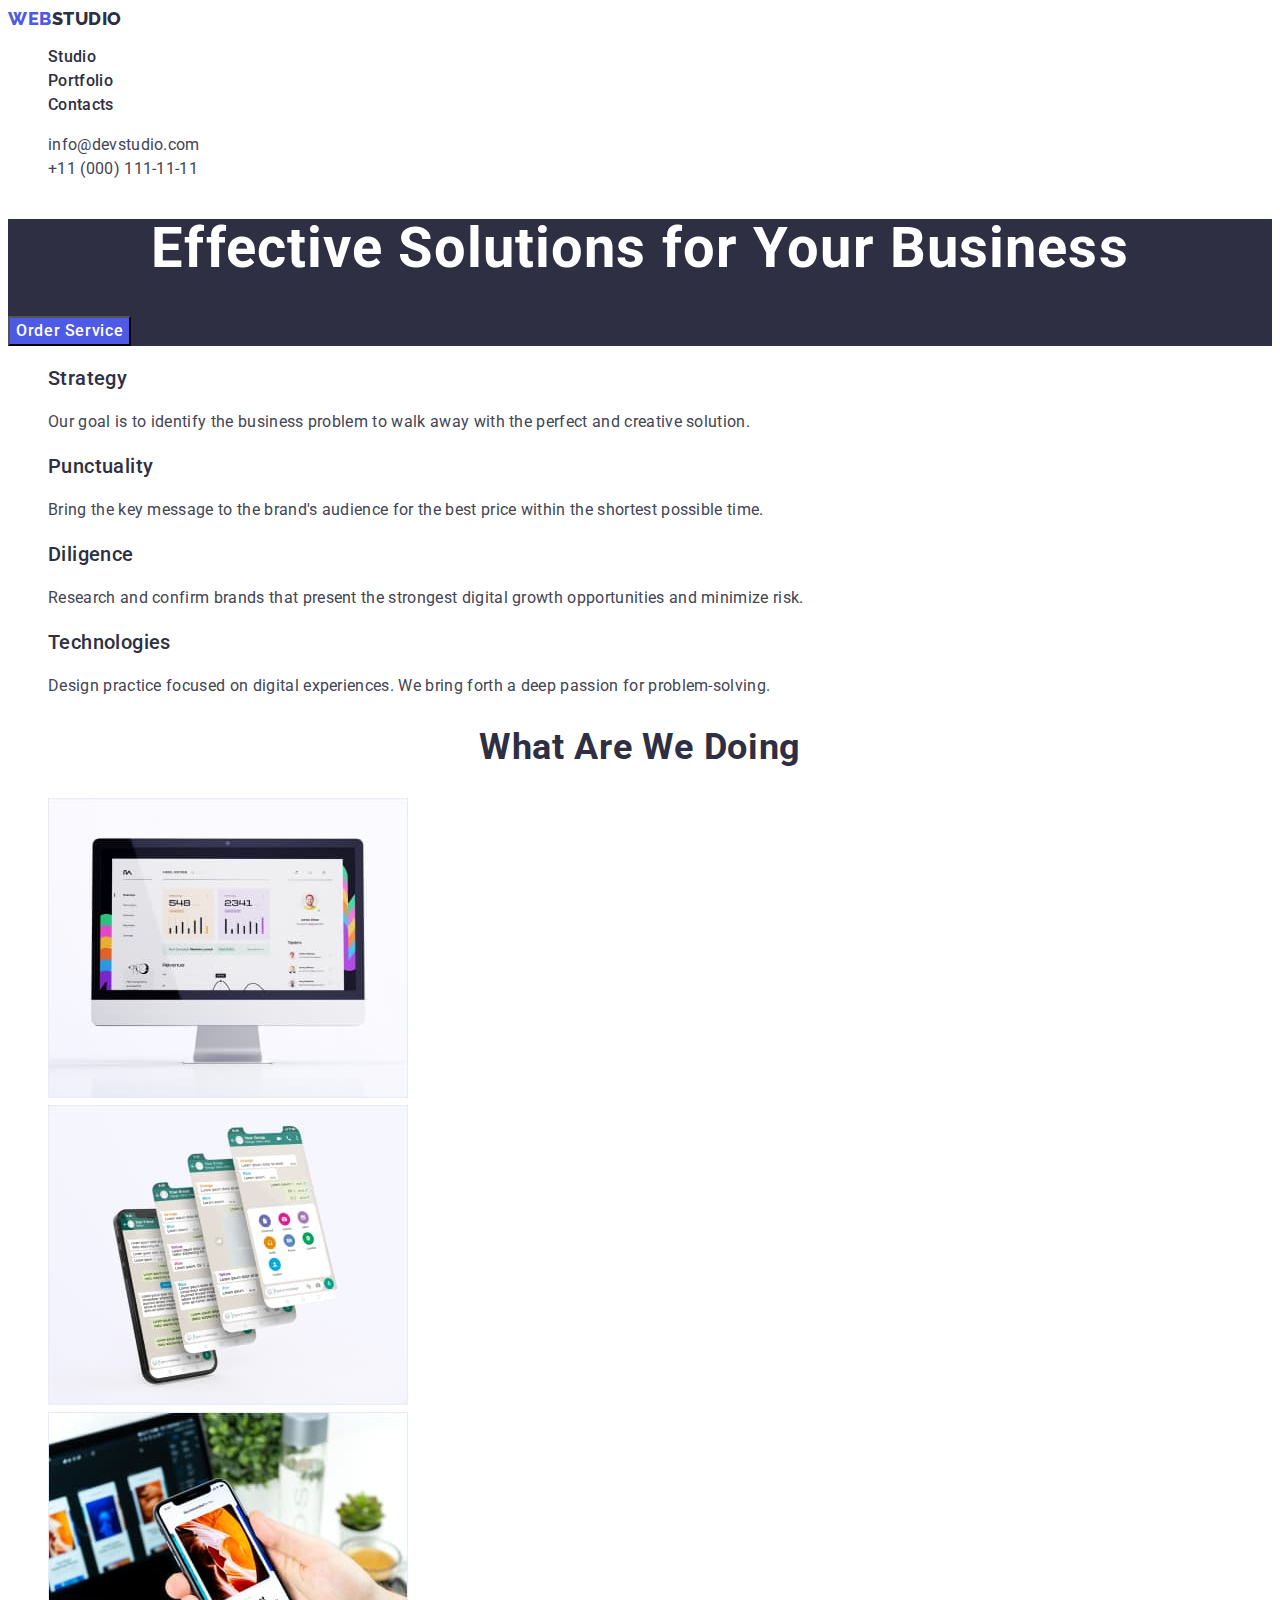
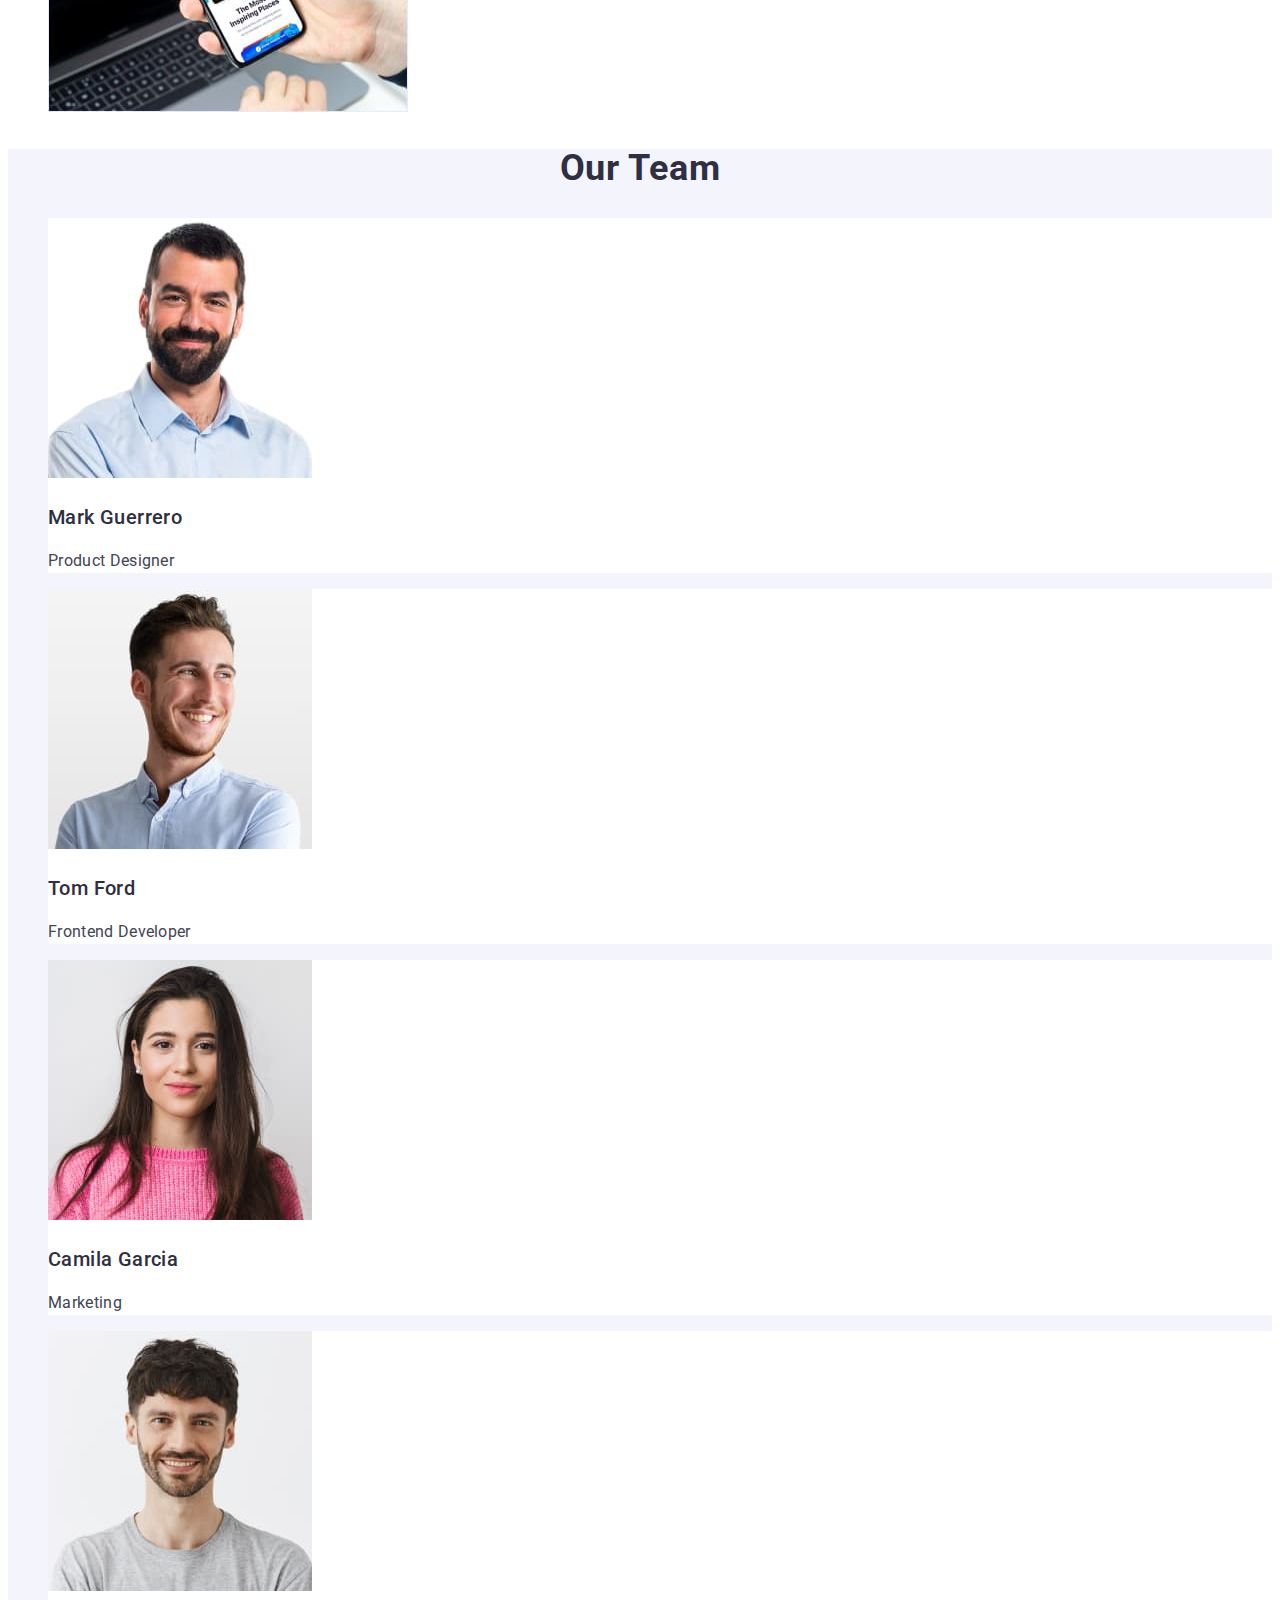
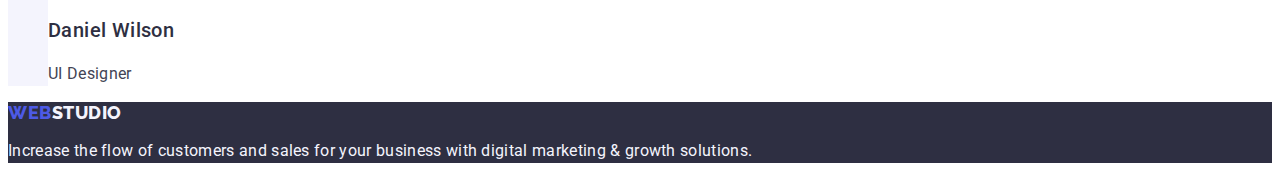
==== index.html @ 10168c9d "start" ====
<!DOCTYPE html>
<html lang="en">
  <head>
    <meta charset="UTF-8" />
    <meta http-equiv="X-UA-Compatible" content="IE=edge" />
    <meta name="viewport" content="width=device-width, initial-scale=1.0" />
    <title>WebStudio</title>
    <!-- Fonts links-->
    <link rel="preconnect" href="https://fonts.googleapis.com" />
    <link rel="preconnect" href="https://fonts.gstatic.com" crossorigin />
    <link
      href="https://fonts.googleapis.com/css2?family=Raleway:wght@800&family=Roboto:wght@400;500;700;900&display=swap"
      rel="stylesheet"
    />
    <!-- CSS links-->
    <link rel="stylesheet" href="./css/styles.css" />
  </head>
  <body>
    <!-- Header -->
    <header class="header">
      <nav class="header-nav">
        <a href="./index.html" class="header-logo link"
          >web<span class="header-logo-element">Studio</span></a
        >
        <ul class="site-nav list">
          <li><a href="./index.html" class="site-nav-item link">Studio</a></li>
          <li
            ><a href="./portfolio.html" class="site-nav-item link"
              >Portfolio</a
            ></li
          >
          <li><a href="" class="site-nav-item link">Contacts</a></li>
        </ul>
      </nav>
      <address class="address">
        <ul class="address-nav list">
          <li
            ><a href="mailto:info@devstudio.com" class="address-item link"
              >info@devstudio.com</a
            ></li
          >
          <li
            ><a href="tel:+110001111111" class="address-item link"
              >+11 (000) 111-11-11</a
            ></li
          >
        </ul>
      </address>
    </header>
    <main>
      <!-- Section Hero -->
      <section class="hero">
        <h1 class="main-title">Effective Solutions for Your Business</h1>
        <button type="button" class="main-button btn">Order Service</button>
      </section>

      <!-- Section Advantages -->
      <section class="advantages">
        <h2 hidden class="section-title">Advantages</h2>
        <ul class="list">
          <li>
            <h3 class="secondary-title">Strategy</h3>
            <p class="advantages-text">
              Our goal is to identify the business problem to walk away with the
              perfect and creative solution.
            </p>
          </li>
          <li>
            <h3 class="secondary-title">Punctuality</h3>
            <p class="advantages-text">
              Bring the key message to the brand's audience for the best price
              within the shortest possible time.
            </p>
          </li>
          <li>
            <h3 class="secondary-title">Diligence</h3>
            <p class="advantages-text">
              Research and confirm brands that present the strongest digital
              growth opportunities and minimize risk.
            </p>
          </li>
          <li>
            <h3 class="secondary-title">Technologies</h3>
            <p class="advantages-text">
              Design practice focused on digital experiences. We bring forth a
              deep passion for problem-solving.
            </p>
          </li>
        </ul>
      </section>

      <!-- Section What are we doing -->
      <section>
        <h2 class="section-title">What are we doing</h2>
        <ul class="list">
          <li>
            <img
              src="./images/section_what_are_we_doing/img1.jpg"
              alt="pc"
              width="360"
              height="300"
            />
          </li>
          <li>
            <img
              src="./images/section_what_are_we_doing/img2.jpg"
              alt="phone"
              width="360"
              height="300"
            />
          </li>
          <li>
            <img
              src="./images/section_what_are_we_doing/img3.jpg"
              alt="notebook and phone"
              width="360"
              height="300"
            />
          </li>
        </ul>
      </section>

      <!-- Section Our Team -->
      <section class="team">
        <h2 class="section-title">Our Team</h2>
        <ul class="list team-list">
          <li class="team-list-element">
            <img
              src="./images/section_our_team/Marc_Guerrero.jpg"
              alt="Mark Guerrero"
              width="264"
              height="260"
            />
            <h3 class="secondary-title">Mark Guerrero</h3>
            <p class="team-list-text">Product Designer</p>
          </li>
          <li class="team-list-element">
            <img
              src="./images/section_our_team/Tom_Ford.jpg"
              alt="Tom Ford"
              width="264"
              height="260"
            />
            <h3 class="secondary-title">Tom Ford</h3>
            <p class="team-list-text">Frontend Developer</p>
          </li>
          <li class="team-list-element">
            <img
              src="./images/section_our_team/Camila_Garsia.jpg"
              alt="Camila Garcia"
              width="264"
              height="260"
            />
            <h3 class="secondary-title">Camila Garcia</h3>
            <p class="team-list-text">Marketing</p>
          </li>
          <li class="team-list-element">
            <img
              src="./images/section_our_team/Daniel_Wilson.jpg"
              alt="Daniel Wilson"
              width="264"
              height="260"
            />
            <h3 class="secondary-title">Daniel Wilson</h3>
            <p class="team-list-text">UI Designer</p>
          </li>
        </ul>
      </section>
    </main>

    <!-- Footer -->
    <footer class="footer">
      <a href="./index.html" class="footer-logo link"
        >WEB<span class="footer-logo-element">Studio</span></a
      >
      <p class="footer-text">
        Increase the flow of customers and sales for your business with digital
        marketing & growth solutions.
      </p>
    </footer>
  </body>
</html>
---- css/styles.css ----
:root {
  /* Text color */
  --clean-white: #ffffff;
  --title: #2e2f42;
  --primary-text: #434455;
  --footer-text: #f4f4fd;
  /* Background color */
  --main-background: #ffffff;
  --secondary-background: #f4f4fd;
  --hero-background: #2e2f42;
  --footer-background: #2e2f42;
  /* Other color */
  --iris-color: #4d5ae5;
}

body {
  background-color: var(--clean-white);
  color: var(--primary-text);
  font-family: 'Roboto', sans-serif;
  font-style: normal;
  font-weight: 400;
  font-size: 16px;
  line-height: 1.5;
  letter-spacing: 0.02em;
}

/* Reset */
.list {
  list-style: none;
}
.link {
  text-decoration: none;
}

/* Header */
.header-logo {
  color: var(--iris-color);
  font-family: 'Raleway', sans-serif;
  font-style: normal;
  font-weight: 800;
  font-size: 18px;
  line-height: 1.17;
  display: flex;
  align-items: center;
  letter-spacing: 0.03em;
  text-transform: uppercase;
}
.header-logo-element {
  color: var(--title);
}
.site-nav-item {
  color: var(--title);
  font-weight: 500;
}
.site-nav-item:hover,
.site-nav-item:focus {
  color: #404bbf;
}
.address {
  font-style: normal;
}
.address-item {
  color: var(--primary-text);
}
.address-item:hover,
.address-item:focus {
  color: #404bbf;
}

/* Section Hero */
.hero {
  background-color: var(--hero-background);
}
.main-title {
  color: var(--clean-white);
  font-weight: 700;
  font-size: 56px;
  line-height: 1.07;
  text-align: center;
  letter-spacing: 0.02em;
}
.btn {
  cursor: pointer;
  font-family: 'Roboto', sans-serif;
  font-weight: 500;
  display: flex;
  align-items: center;
  letter-spacing: 0.04em;
  font-size: inherit;
  line-height: inherit;
}
.main-button {
  color: var(--clean-white);
  background-color: var(--iris-color);
}

.main-button:hover,
.main-button:focus {
  background-color: #404bbf;
}

.secondary-button {
  color: var(--iris-color);
  background-color: var(--secondary-background);
}

.secondary-button:hover,
.secondary-button:focus {
  color: var(--clean-white);
  background-color: #404bbf;
}

/* Section Advantages */
.secondary-title {
  color: var(--title);
  font-weight: 500;
  font-size: 20px;
  line-height: 1.2;
  letter-spacing: 0.02em;
}

/* Section What are we doing */
.section-title {
  color: var(--title);
  font-weight: 700;
  font-size: 36px;
  line-height: 1.11;
  text-align: center;
  text-transform: capitalize;
  letter-spacing: 0.02em;
}

/* Section Our team */
.team {
  background-color: var(--secondary-background);
}
.team-list-element {
  background-color: var(--clean-white);
}
.team-list-text {
  font-size: 16px;
}

/* Footer */
.footer {
  background-color: var(--footer-background);
}
.footer-logo {
  color: var(--iris-color);
  font-family: 'Raleway', sans-serif;
  font-style: normal;
  font-weight: 800;
  font-size: 18px;
  line-height: 1.17;
  display: flex;
  align-items: center;
  letter-spacing: 0.03em;
  text-transform: uppercase;
}
.footer-logo-element {
  color: var(--footer-text);
}
.footer-text {
  color: var(--footer-text);
}
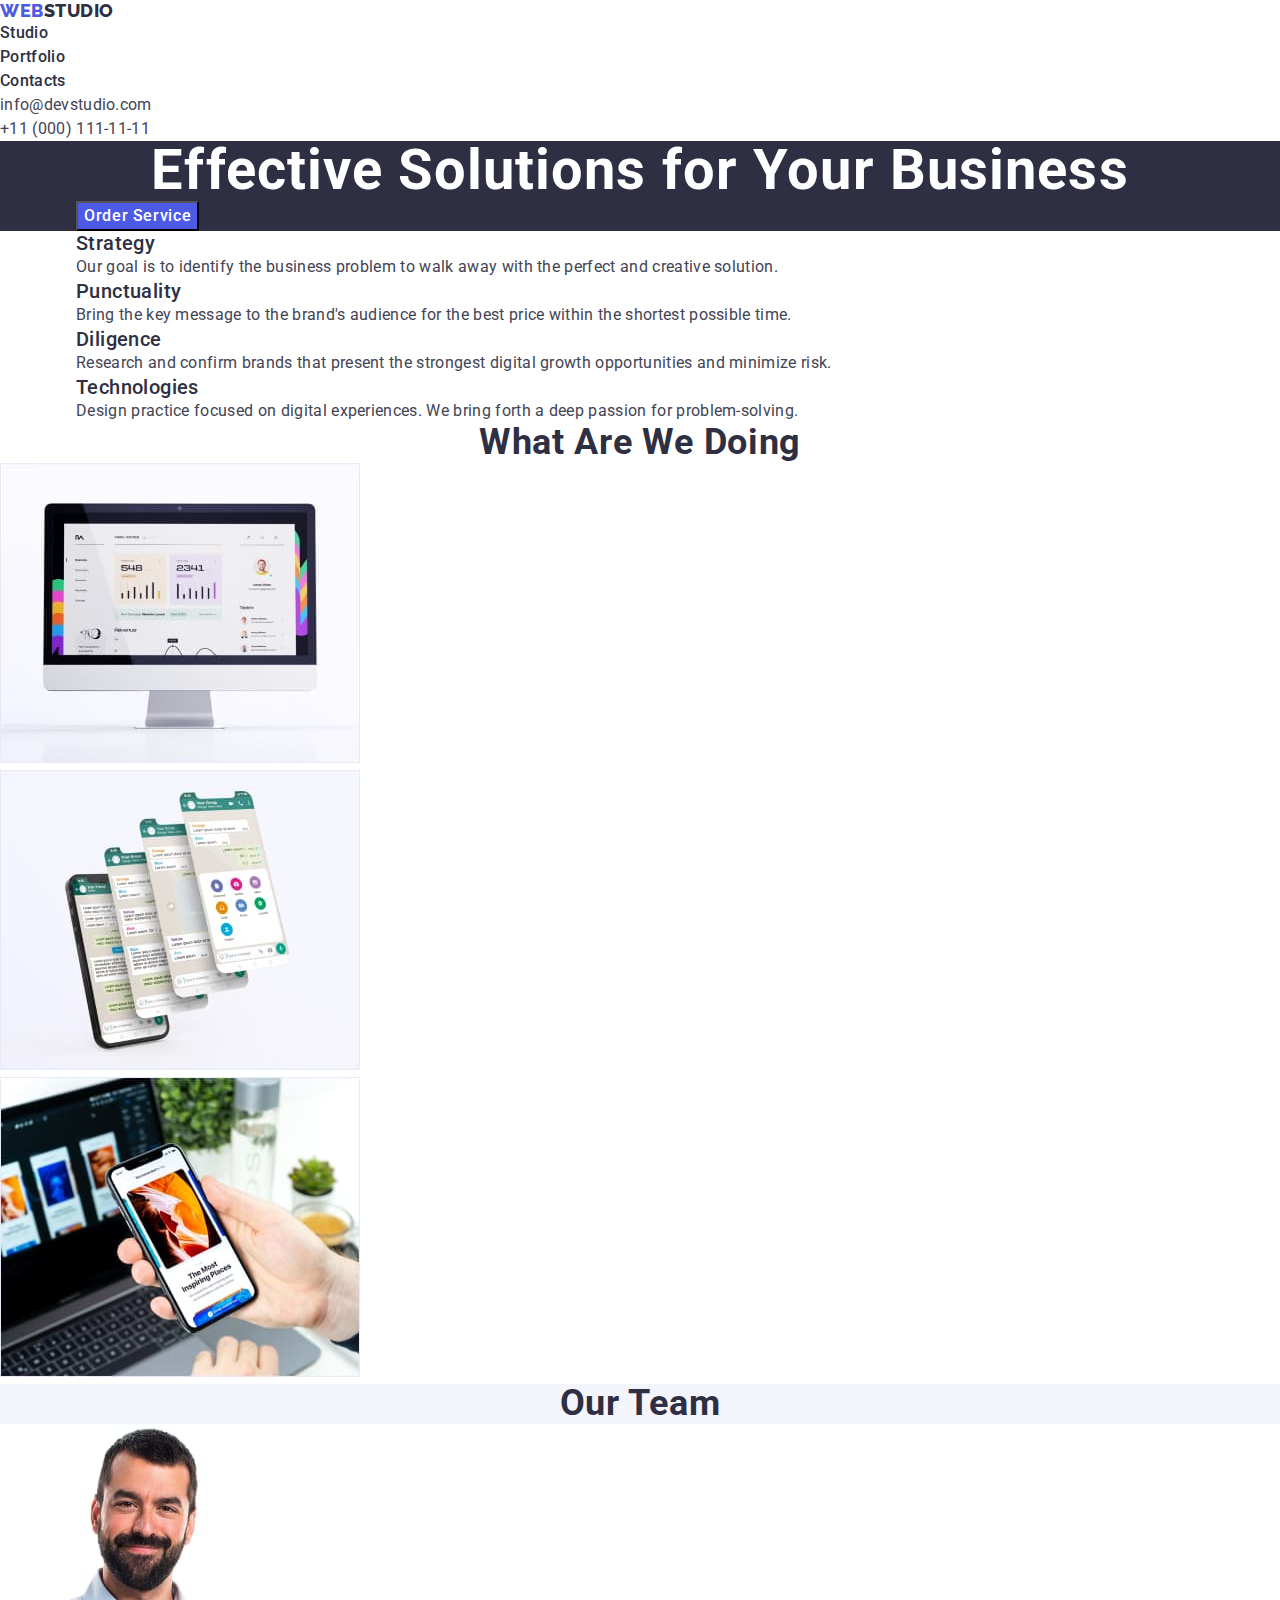
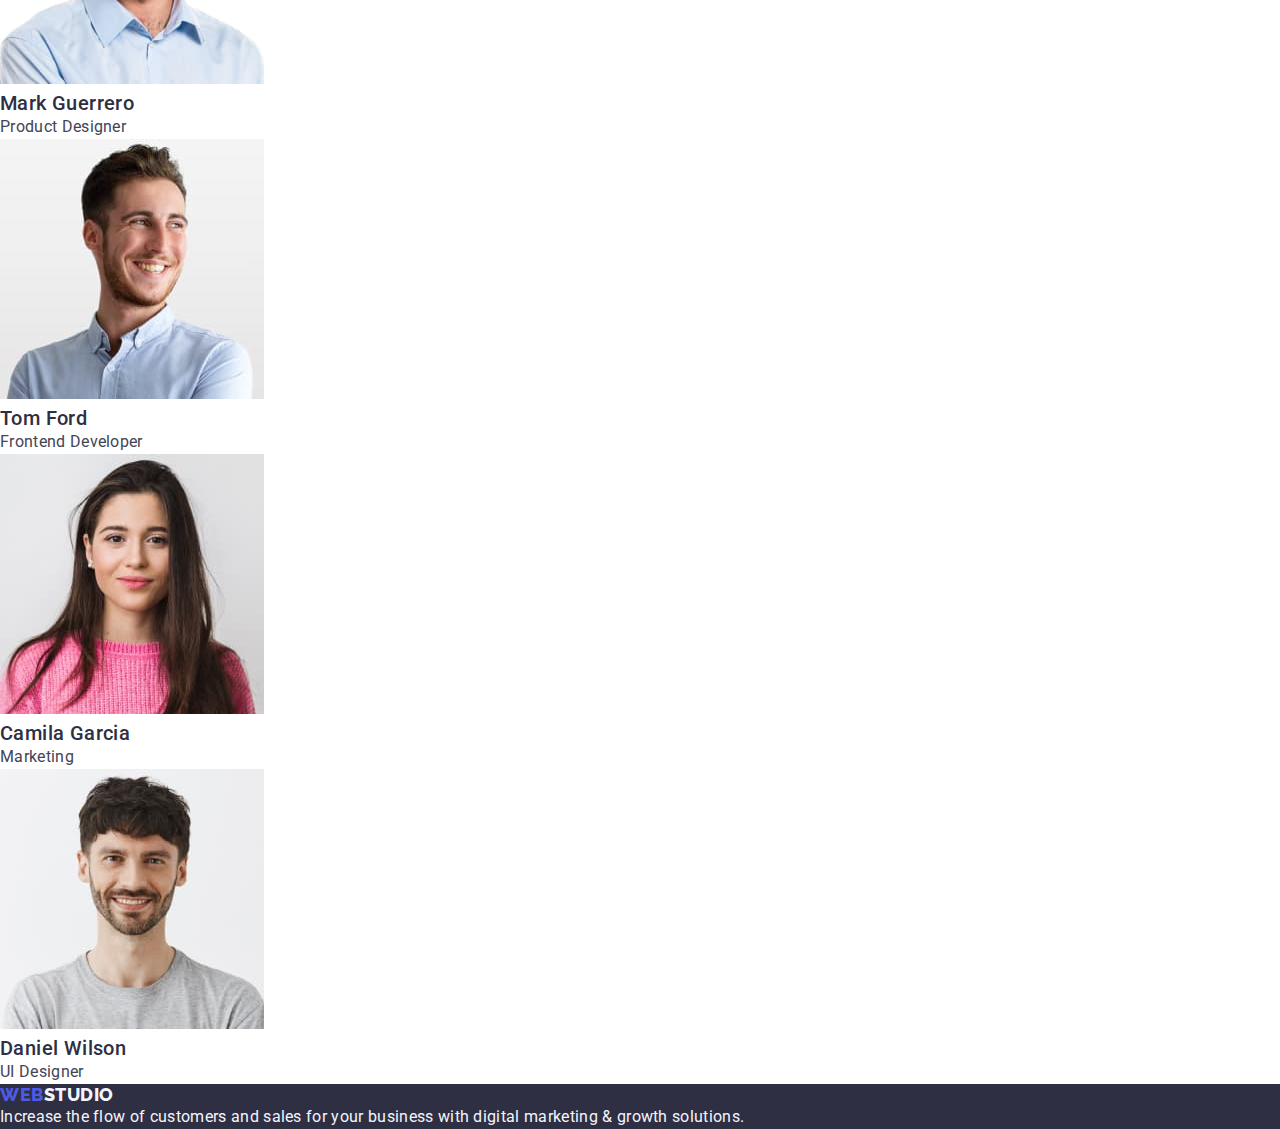
==== commit 86051bc9: "starting" ====
--- a/index.html
+++ b/index.html
@@ -13,6 +13,10 @@
       rel="stylesheet"
     />
     <!-- CSS links-->
+    <link
+      rel="stylesheet"
+      href="https://cdn.jsdelivr.net/npm/modern-normalize@1.1.0/modern-normalize.min.css"
+    />
     <link rel="stylesheet" href="./css/styles.css" />
   </head>
   <body>
@@ -24,11 +28,7 @@
         >
         <ul class="site-nav list">
           <li><a href="./index.html" class="site-nav-item link">Studio</a></li>
-          <li
-            ><a href="./portfolio.html" class="site-nav-item link"
-              >Portfolio</a
-            ></li
-          >
+          <li><a href="./portfolio.html" class="site-nav-item link">Portfolio</a></li>
           <li><a href="" class="site-nav-item link">Contacts</a></li>
         </ul>
       </nav>
@@ -39,54 +39,54 @@
               >info@devstudio.com</a
             ></li
           >
-          <li
-            ><a href="tel:+110001111111" class="address-item link"
-              >+11 (000) 111-11-11</a
-            ></li
-          >
+          <li><a href="tel:+110001111111" class="address-item link">+11 (000) 111-11-11</a></li>
         </ul>
       </address>
     </header>
     <main>
       <!-- Section Hero -->
       <section class="hero">
-        <h1 class="main-title">Effective Solutions for Your Business</h1>
-        <button type="button" class="main-button btn">Order Service</button>
+        <div class="container">
+          <h1 class="main-title">Effective Solutions for Your Business</h1>
+          <button type="button" class="main-button btn">Order Service</button></div
+        >
       </section>
 
       <!-- Section Advantages -->
       <section class="advantages">
-        <h2 hidden class="section-title">Advantages</h2>
-        <ul class="list">
-          <li>
-            <h3 class="secondary-title">Strategy</h3>
-            <p class="advantages-text">
-              Our goal is to identify the business problem to walk away with the
-              perfect and creative solution.
-            </p>
-          </li>
-          <li>
-            <h3 class="secondary-title">Punctuality</h3>
-            <p class="advantages-text">
-              Bring the key message to the brand's audience for the best price
-              within the shortest possible time.
-            </p>
-          </li>
-          <li>
-            <h3 class="secondary-title">Diligence</h3>
-            <p class="advantages-text">
-              Research and confirm brands that present the strongest digital
-              growth opportunities and minimize risk.
-            </p>
-          </li>
-          <li>
-            <h3 class="secondary-title">Technologies</h3>
-            <p class="advantages-text">
-              Design practice focused on digital experiences. We bring forth a
-              deep passion for problem-solving.
-            </p>
-          </li>
-        </ul>
+        <div class="container"
+          ><h2 hidden class="section-title">Advantages</h2>
+          <ul class="list">
+            <li>
+              <h3 class="secondary-title">Strategy</h3>
+              <p class="advantages-text">
+                Our goal is to identify the business problem to walk away with the perfect and
+                creative solution.
+              </p>
+            </li>
+            <li>
+              <h3 class="secondary-title">Punctuality</h3>
+              <p class="advantages-text">
+                Bring the key message to the brand's audience for the best price within the shortest
+                possible time.
+              </p>
+            </li>
+            <li>
+              <h3 class="secondary-title">Diligence</h3>
+              <p class="advantages-text">
+                Research and confirm brands that present the strongest digital growth opportunities
+                and minimize risk.
+              </p>
+            </li>
+            <li>
+              <h3 class="secondary-title">Technologies</h3>
+              <p class="advantages-text">
+                Design practice focused on digital experiences. We bring forth a deep passion for
+                problem-solving.
+              </p>
+            </li>
+          </ul></div
+        >
       </section>
 
       <!-- Section What are we doing -->
@@ -174,8 +174,8 @@
         >WEB<span class="footer-logo-element">Studio</span></a
       >
       <p class="footer-text">
-        Increase the flow of customers and sales for your business with digital
-        marketing & growth solutions.
+        Increase the flow of customers and sales for your business with digital marketing & growth
+        solutions.
       </p>
     </footer>
   </body>
--- a/css/styles.css
+++ b/css/styles.css
@@ -24,15 +24,40 @@
   letter-spacing: 0.02em;
 }
 
-/* Reset */
+.container {
+  width: 1158px;
+  margin: 0 auto;
+  padding: 0 15px;
+}
+
+/**
+  |============================
+  | Reset
+  |============================
+*/
 .list {
   list-style: none;
 }
 .link {
   text-decoration: none;
 }
-
-/* Header */
+h1,
+h2,
+h3,
+h4,
+h5,
+h6,
+p,
+ul {
+  margin: 0;
+  padding: 0;
+}
+
+/**
+  |============================
+  | Header
+  |============================
+*/
 .header-logo {
   color: var(--iris-color);
   font-family: 'Raleway', sans-serif;
@@ -67,7 +92,11 @@
   color: #404bbf;
 }
 
-/* Section Hero */
+/**
+  |============================
+  | Section Hero
+  |============================
+*/
 .hero {
   background-color: var(--hero-background);
 }
@@ -89,6 +118,7 @@
   font-size: inherit;
   line-height: inherit;
 }
+
 .main-button {
   color: var(--clean-white);
   background-color: var(--iris-color);
@@ -110,7 +140,11 @@
   background-color: #404bbf;
 }
 
-/* Section Advantages */
+/**
+  |============================
+  | Section Advantages
+  |============================
+*/
 .secondary-title {
   color: var(--title);
   font-weight: 500;
@@ -119,7 +153,11 @@
   letter-spacing: 0.02em;
 }
 
-/* Section What are we doing */
+/**
+  |============================
+  | Section What are we doing 
+  |============================
+*/
 .section-title {
   color: var(--title);
   font-weight: 700;
@@ -130,7 +168,11 @@
   letter-spacing: 0.02em;
 }
 
-/* Section Our team */
+/**
+  |============================
+  | Section Our team
+  |============================
+*/
 .team {
   background-color: var(--secondary-background);
 }
@@ -141,7 +183,11 @@
   font-size: 16px;
 }
 
-/* Footer */
+/**
+  |============================
+  | Footer
+  |============================
+*/
 .footer {
   background-color: var(--footer-background);
 }
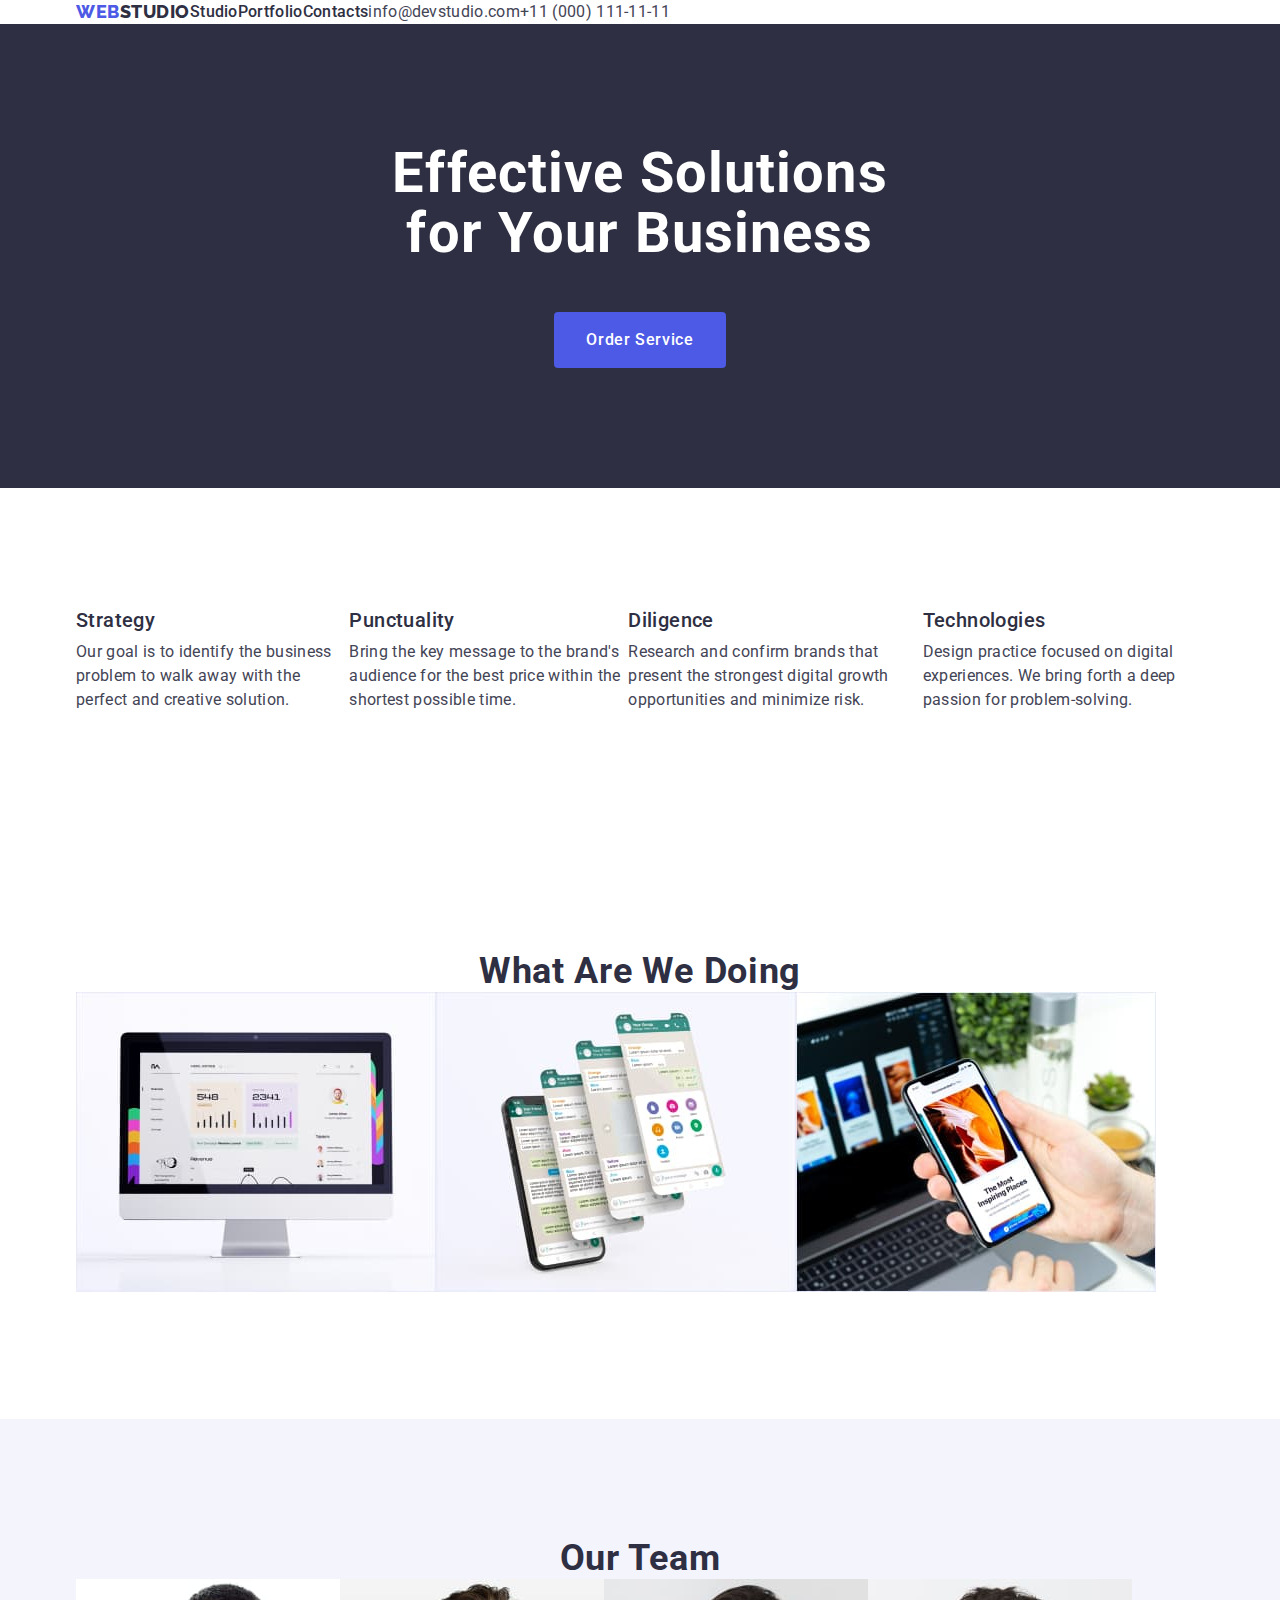
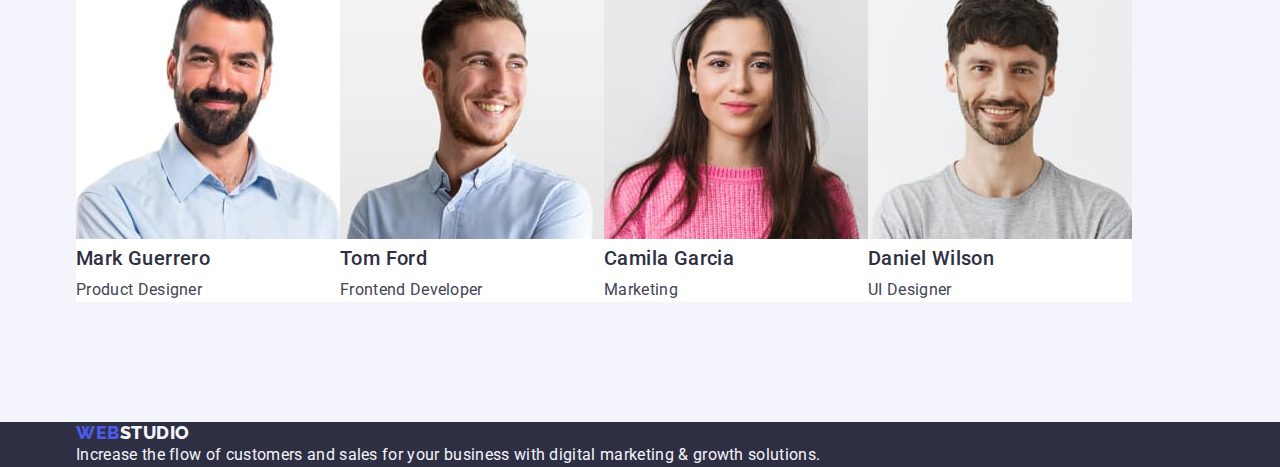
==== commit e18e1dbd: "flex start" ====
--- a/index.html
+++ b/index.html
@@ -13,39 +13,33 @@
       rel="stylesheet"
     />
     <!-- CSS links-->
-    <link
-      rel="stylesheet"
-      href="https://cdn.jsdelivr.net/npm/modern-normalize@1.1.0/modern-normalize.min.css"
-    />
+    <link rel="stylesheet" href="https://cdn.jsdelivr.net/npm/modern-normalize@1.1.0/modern-normalize.min.css" />
     <link rel="stylesheet" href="./css/styles.css" />
   </head>
   <body>
     <!-- Header -->
     <header class="header">
-      <nav class="header-nav">
-        <a href="./index.html" class="header-logo link"
-          >web<span class="header-logo-element">Studio</span></a
-        >
-        <ul class="site-nav list">
-          <li><a href="./index.html" class="site-nav-item link">Studio</a></li>
-          <li><a href="./portfolio.html" class="site-nav-item link">Portfolio</a></li>
-          <li><a href="" class="site-nav-item link">Contacts</a></li>
-        </ul>
-      </nav>
-      <address class="address">
-        <ul class="address-nav list">
-          <li
-            ><a href="mailto:info@devstudio.com" class="address-item link"
-              >info@devstudio.com</a
-            ></li
-          >
-          <li><a href="tel:+110001111111" class="address-item link">+11 (000) 111-11-11</a></li>
-        </ul>
-      </address>
+      <div class="container"
+        ><nav class="header-nav">
+          <a href="./index.html" class="header-logo link">web<span class="header-logo-element">Studio</span></a>
+          <ul class="site-nav list">
+            <li><a href="./index.html" class="site-nav-item link">Studio</a></li>
+            <li><a href="./portfolio.html" class="site-nav-item link">Portfolio</a></li>
+            <li><a href="" class="site-nav-item link">Contacts</a></li>
+          </ul>
+
+          <address class="address">
+            <ul class="address-nav list">
+              <li><a href="mailto:info@devstudio.com" class="address-item link">info@devstudio.com</a></li>
+              <li><a href="tel:+110001111111" class="address-item link">+11 (000) 111-11-11</a></li>
+            </ul>
+          </address>
+        </nav></div
+      >
     </header>
     <main>
       <!-- Section Hero -->
-      <section class="hero">
+      <section class="hero section">
         <div class="container">
           <h1 class="main-title">Effective Solutions for Your Business</h1>
           <button type="button" class="main-button btn">Order Service</button></div
@@ -53,130 +47,98 @@
       </section>
 
       <!-- Section Advantages -->
-      <section class="advantages">
+      <section class="section">
         <div class="container"
-          ><h2 hidden class="section-title">Advantages</h2>
-          <ul class="list">
+          ><h2 class="section-title visually-hidden">Advantages</h2>
+          <ul class="advantages-list list">
             <li>
               <h3 class="secondary-title">Strategy</h3>
               <p class="advantages-text">
-                Our goal is to identify the business problem to walk away with the perfect and
-                creative solution.
+                Our goal is to identify the business problem to walk away with the perfect and creative solution.
               </p>
             </li>
             <li>
               <h3 class="secondary-title">Punctuality</h3>
               <p class="advantages-text">
-                Bring the key message to the brand's audience for the best price within the shortest
-                possible time.
+                Bring the key message to the brand's audience for the best price within the shortest possible time.
               </p>
             </li>
             <li>
               <h3 class="secondary-title">Diligence</h3>
               <p class="advantages-text">
-                Research and confirm brands that present the strongest digital growth opportunities
-                and minimize risk.
+                Research and confirm brands that present the strongest digital growth opportunities and minimize risk.
               </p>
             </li>
             <li>
               <h3 class="secondary-title">Technologies</h3>
               <p class="advantages-text">
-                Design practice focused on digital experiences. We bring forth a deep passion for
-                problem-solving.
+                Design practice focused on digital experiences. We bring forth a deep passion for problem-solving.
               </p>
             </li>
           </ul></div
         >
       </section>
 
-      <!-- Section What are we doing -->
-      <section>
-        <h2 class="section-title">What are we doing</h2>
-        <ul class="list">
-          <li>
-            <img
-              src="./images/section_what_are_we_doing/img1.jpg"
-              alt="pc"
-              width="360"
-              height="300"
-            />
-          </li>
-          <li>
-            <img
-              src="./images/section_what_are_we_doing/img2.jpg"
-              alt="phone"
-              width="360"
-              height="300"
-            />
-          </li>
-          <li>
-            <img
-              src="./images/section_what_are_we_doing/img3.jpg"
-              alt="notebook and phone"
-              width="360"
-              height="300"
-            />
-          </li>
-        </ul>
+      <!-- Section Projects -->
+      <section class="section">
+        <div class="container"
+          ><h2 class="section-title">What are we doing</h2>
+          <ul class="projects-list list">
+            <li>
+              <img src="./images/section_what_are_we_doing/img1.jpg" alt="pc" width="360" height="300" />
+            </li>
+            <li>
+              <img src="./images/section_what_are_we_doing/img2.jpg" alt="phone" width="360" height="300" />
+            </li>
+            <li>
+              <img
+                src="./images/section_what_are_we_doing/img3.jpg"
+                alt="notebook and phone"
+                width="360"
+                height="300"
+              />
+            </li> </ul
+        ></div>
       </section>
 
       <!-- Section Our Team -->
-      <section class="team">
-        <h2 class="section-title">Our Team</h2>
-        <ul class="list team-list">
-          <li class="team-list-element">
-            <img
-              src="./images/section_our_team/Marc_Guerrero.jpg"
-              alt="Mark Guerrero"
-              width="264"
-              height="260"
-            />
-            <h3 class="secondary-title">Mark Guerrero</h3>
-            <p class="team-list-text">Product Designer</p>
-          </li>
-          <li class="team-list-element">
-            <img
-              src="./images/section_our_team/Tom_Ford.jpg"
-              alt="Tom Ford"
-              width="264"
-              height="260"
-            />
-            <h3 class="secondary-title">Tom Ford</h3>
-            <p class="team-list-text">Frontend Developer</p>
-          </li>
-          <li class="team-list-element">
-            <img
-              src="./images/section_our_team/Camila_Garsia.jpg"
-              alt="Camila Garcia"
-              width="264"
-              height="260"
-            />
-            <h3 class="secondary-title">Camila Garcia</h3>
-            <p class="team-list-text">Marketing</p>
-          </li>
-          <li class="team-list-element">
-            <img
-              src="./images/section_our_team/Daniel_Wilson.jpg"
-              alt="Daniel Wilson"
-              width="264"
-              height="260"
-            />
-            <h3 class="secondary-title">Daniel Wilson</h3>
-            <p class="team-list-text">UI Designer</p>
-          </li>
-        </ul>
+      <section class="section team">
+        <div class="container"
+          ><h2 class="section-title">Our Team</h2>
+          <ul class="list team-list">
+            <li class="team-list-element">
+              <img src="./images/section_our_team/Marc_Guerrero.jpg" alt="Mark Guerrero" width="264" height="260" />
+              <h3 class="secondary-title">Mark Guerrero</h3>
+              <p class="team-list-text">Product Designer</p>
+            </li>
+            <li class="team-list-element">
+              <img src="./images/section_our_team/Tom_Ford.jpg" alt="Tom Ford" width="264" height="260" />
+              <h3 class="secondary-title">Tom Ford</h3>
+              <p class="team-list-text">Frontend Developer</p>
+            </li>
+            <li class="team-list-element">
+              <img src="./images/section_our_team/Camila_Garsia.jpg" alt="Camila Garcia" width="264" height="260" />
+              <h3 class="secondary-title">Camila Garcia</h3>
+              <p class="team-list-text">Marketing</p>
+            </li>
+            <li class="team-list-element">
+              <img src="./images/section_our_team/Daniel_Wilson.jpg" alt="Daniel Wilson" width="264" height="260" />
+              <h3 class="secondary-title">Daniel Wilson</h3>
+              <p class="team-list-text">UI Designer</p>
+            </li>
+          </ul></div
+        >
       </section>
     </main>
 
     <!-- Footer -->
     <footer class="footer">
-      <a href="./index.html" class="footer-logo link"
-        >WEB<span class="footer-logo-element">Studio</span></a
+      <div class="container">
+        <a href="./index.html" class="footer-logo link">WEB<span class="footer-logo-element">Studio</span></a>
+        <p class="footer-text">
+          Increase the flow of customers and sales for your business with digital marketing & growth solutions.
+        </p></div
       >
-      <p class="footer-text">
-        Increase the flow of customers and sales for your business with digital marketing & growth
-        solutions.
-      </p>
     </footer>
   </body>
 </html>
--- a/css/styles.css
+++ b/css/styles.css
@@ -14,6 +14,7 @@
 }
 
 body {
+  margin: 0;
   background-color: var(--clean-white);
   color: var(--primary-text);
   font-family: 'Roboto', sans-serif;
@@ -26,8 +27,10 @@
 
 .container {
   width: 1158px;
-  margin: 0 auto;
-  padding: 0 15px;
+  margin-left: auto;
+  margin-right: auto;
+  padding-left: 15px;
+  padding-right: 15px;
 }
 
 /**
@@ -37,10 +40,13 @@
 */
 .list {
   list-style: none;
+  padding: 0;
+  margin: 0;
 }
 .link {
   text-decoration: none;
 }
+
 h1,
 h2,
 h3,
@@ -52,14 +58,80 @@
   margin: 0;
   padding: 0;
 }
+.visually-hidden {
+  position: absolute;
+  width: 1px;
+  height: 1px;
+  margin: -1px;
+  border: 0;
+  padding: 0;
+
+  white-space: nowrap;
+  clip-path: inset(100%);
+  clip: rect(0 0 0 0);
+  overflow: hidden;
+}
+
+/**
+  |============================
+  | Button
+  |============================
+*/
+
+.btn {
+  display: inline-block;
+  border-radius: 4px;
+  cursor: pointer;
+  margin-left: auto;
+  margin-right: auto;
+  font-family: 'Roboto', sans-serif;
+  font-weight: 500;
+  font-size: inherit;
+  line-height: inherit;
+  text-align: center;
+  letter-spacing: 0.04em;
+}
+
+.main-button {
+  color: var(--clean-white);
+  background-color: var(--iris-color);
+  border: none;
+  padding-top: 16px;
+  padding-right: 32px;
+  padding-bottom: 16px;
+  padding-left: 32px;
+}
+
+.main-button:hover,
+.main-button:focus {
+  background-color: #404bbf;
+}
+
+.secondary-button {
+  color: var(--iris-color);
+  background-color: var(--secondary-background);
+  border: 1px solid #e7e9fc;
+  padding-top: 12px;
+  padding-right: 24px;
+  padding-bottom: 12px;
+  padding-left: 24px;
+}
+
+.secondary-button:hover,
+.secondary-button:focus {
+  color: var(--clean-white);
+  background-color: #404bbf;
+}
 
 /**
   |============================
   | Header
   |============================
 */
+.header-nav {
+  display: flex;
+}
 .header-logo {
-  color: var(--iris-color);
   font-family: 'Raleway', sans-serif;
   font-style: normal;
   font-weight: 800;
@@ -69,24 +141,36 @@
   align-items: center;
   letter-spacing: 0.03em;
   text-transform: uppercase;
-}
+  color: var(--iris-color);
+}
+
 .header-logo-element {
   color: var(--title);
 }
+.site-nav {
+  display: flex;
+}
 .site-nav-item {
   color: var(--title);
   font-weight: 500;
 }
+
 .site-nav-item:hover,
 .site-nav-item:focus {
   color: #404bbf;
 }
+
 .address {
   font-style: normal;
 }
+.address-nav {
+  display: flex;
+}
+
 .address-item {
   color: var(--primary-text);
 }
+
 .address-item:hover,
 .address-item:focus {
   color: #404bbf;
@@ -99,45 +183,24 @@
 */
 .hero {
   background-color: var(--hero-background);
-}
+  text-align: center;
+}
+
+.section {
+  padding-top: 120px;
+  padding-bottom: 120px;
+}
+
 .main-title {
   color: var(--clean-white);
   font-weight: 700;
   font-size: 56px;
   line-height: 1.07;
-  text-align: center;
-  letter-spacing: 0.02em;
-}
-.btn {
-  cursor: pointer;
-  font-family: 'Roboto', sans-serif;
-  font-weight: 500;
-  display: flex;
-  align-items: center;
-  letter-spacing: 0.04em;
-  font-size: inherit;
-  line-height: inherit;
-}
-
-.main-button {
-  color: var(--clean-white);
-  background-color: var(--iris-color);
-}
-
-.main-button:hover,
-.main-button:focus {
-  background-color: #404bbf;
-}
-
-.secondary-button {
-  color: var(--iris-color);
-  background-color: var(--secondary-background);
-}
-
-.secondary-button:hover,
-.secondary-button:focus {
-  color: var(--clean-white);
-  background-color: #404bbf;
+  letter-spacing: 0.02em;
+  width: 496px;
+  margin-left: auto;
+  margin-right: auto;
+  margin-bottom: 48px;
 }
 
 /**
@@ -146,6 +209,7 @@
   |============================
 */
 .secondary-title {
+  margin-bottom: 8px;
   color: var(--title);
   font-weight: 500;
   font-size: 20px;
@@ -153,9 +217,13 @@
   letter-spacing: 0.02em;
 }
 
-/**
-  |============================
-  | Section What are we doing 
+.advantages-list {
+  display: flex;
+}
+
+/**
+  |============================
+  | Section Projects 
   |============================
 */
 .section-title {
@@ -168,6 +236,9 @@
   letter-spacing: 0.02em;
 }
 
+.projects-list {
+  display: flex;
+}
 /**
   |============================
   | Section Our team
@@ -175,6 +246,9 @@
 */
 .team {
   background-color: var(--secondary-background);
+}
+.team-list {
+  display: flex;
 }
 .team-list-element {
   background-color: var(--clean-white);
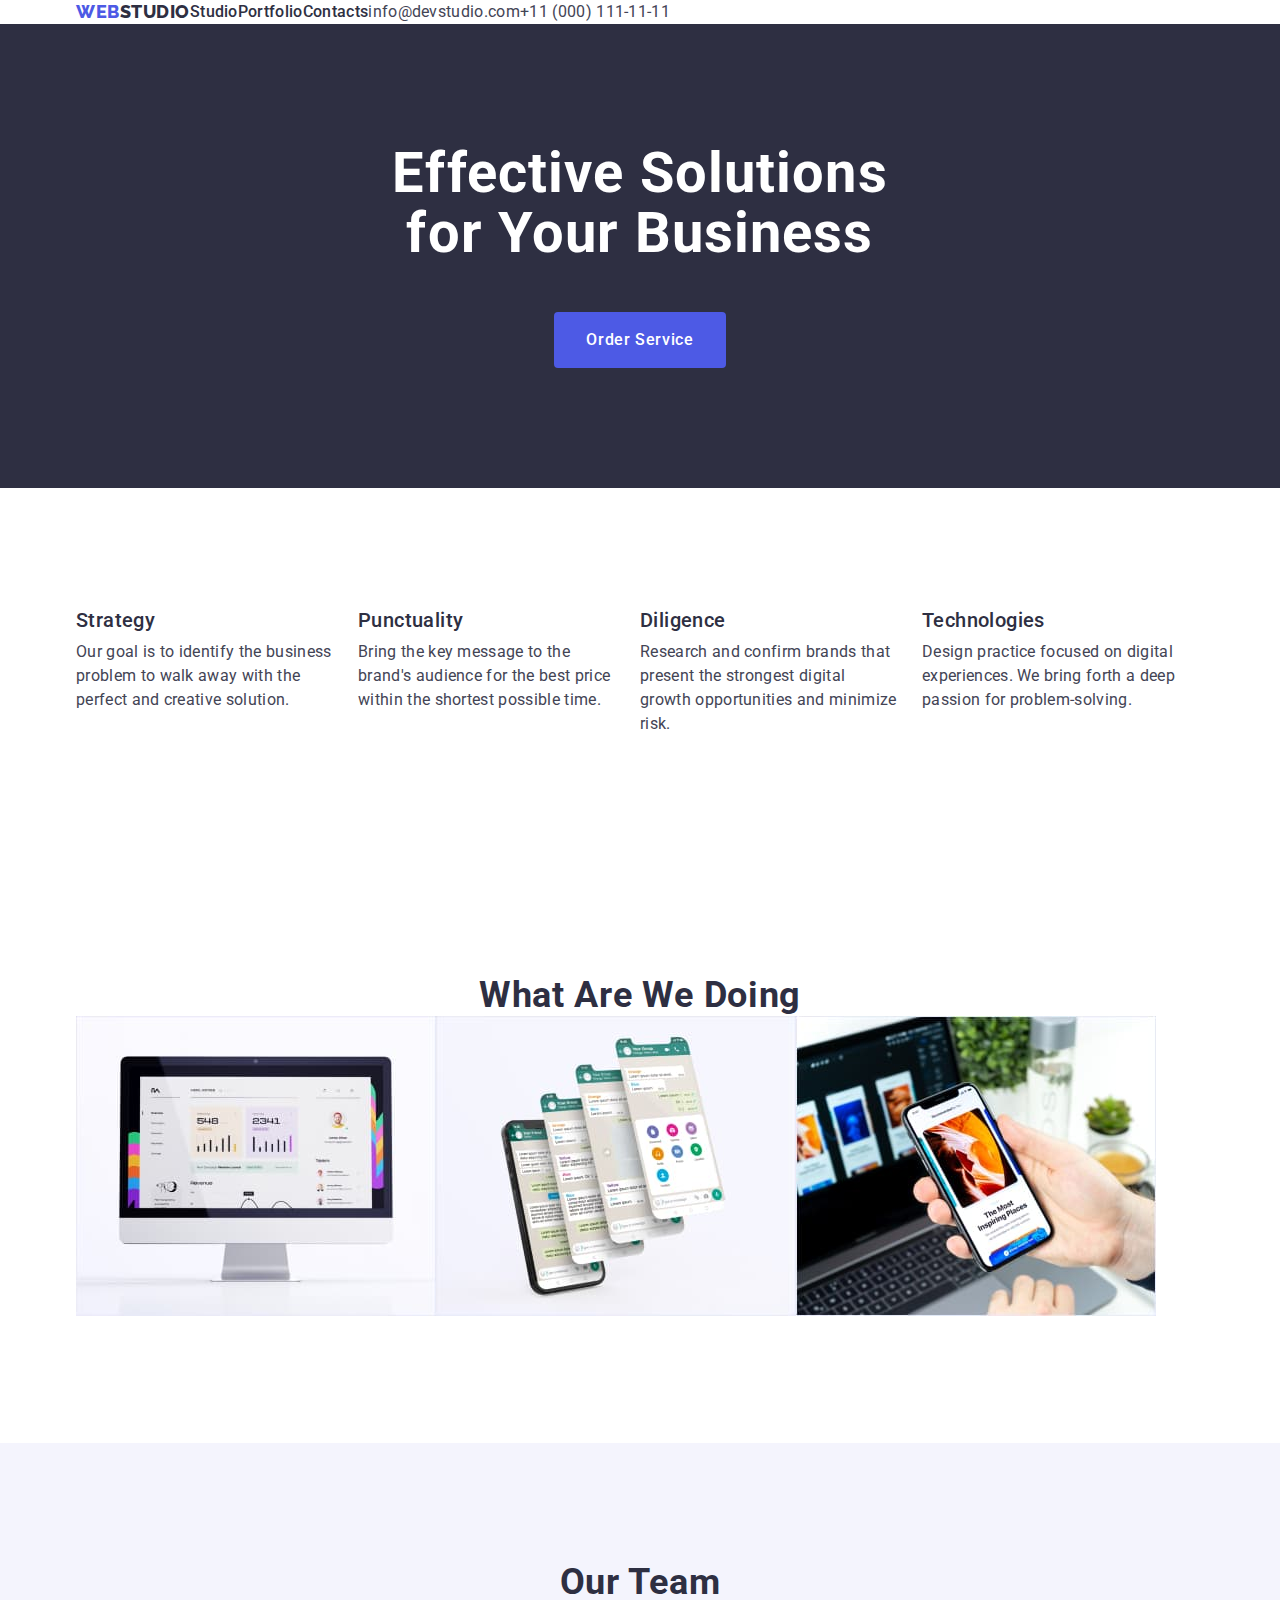
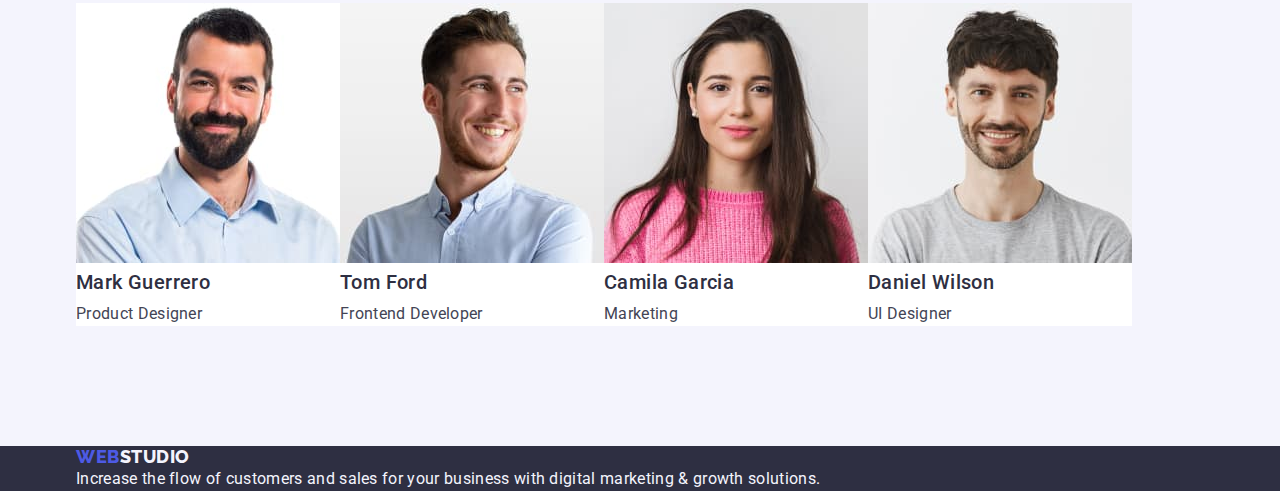
==== commit 7b1170a7: "upd" ====
--- a/index.html
+++ b/index.html
@@ -51,25 +51,25 @@
         <div class="container"
           ><h2 class="section-title visually-hidden">Advantages</h2>
           <ul class="advantages-list list">
-            <li>
+            <li class="advantages-list-item">
               <h3 class="secondary-title">Strategy</h3>
               <p class="advantages-text">
                 Our goal is to identify the business problem to walk away with the perfect and creative solution.
               </p>
             </li>
-            <li>
+            <li class="advantages-list-item">
               <h3 class="secondary-title">Punctuality</h3>
               <p class="advantages-text">
                 Bring the key message to the brand's audience for the best price within the shortest possible time.
               </p>
             </li>
-            <li>
+            <li class="advantages-list-item">
               <h3 class="secondary-title">Diligence</h3>
               <p class="advantages-text">
                 Research and confirm brands that present the strongest digital growth opportunities and minimize risk.
               </p>
             </li>
-            <li>
+            <li class="advantages-list-item">
               <h3 class="secondary-title">Technologies</h3>
               <p class="advantages-text">
                 Design practice focused on digital experiences. We bring forth a deep passion for problem-solving.
--- a/css/styles.css
+++ b/css/styles.css
@@ -220,6 +220,10 @@
 .advantages-list {
   display: flex;
 }
+.advantages-list-item {
+  margin-right: 24px;
+  width: 264px;
+}
 
 /**
   |============================
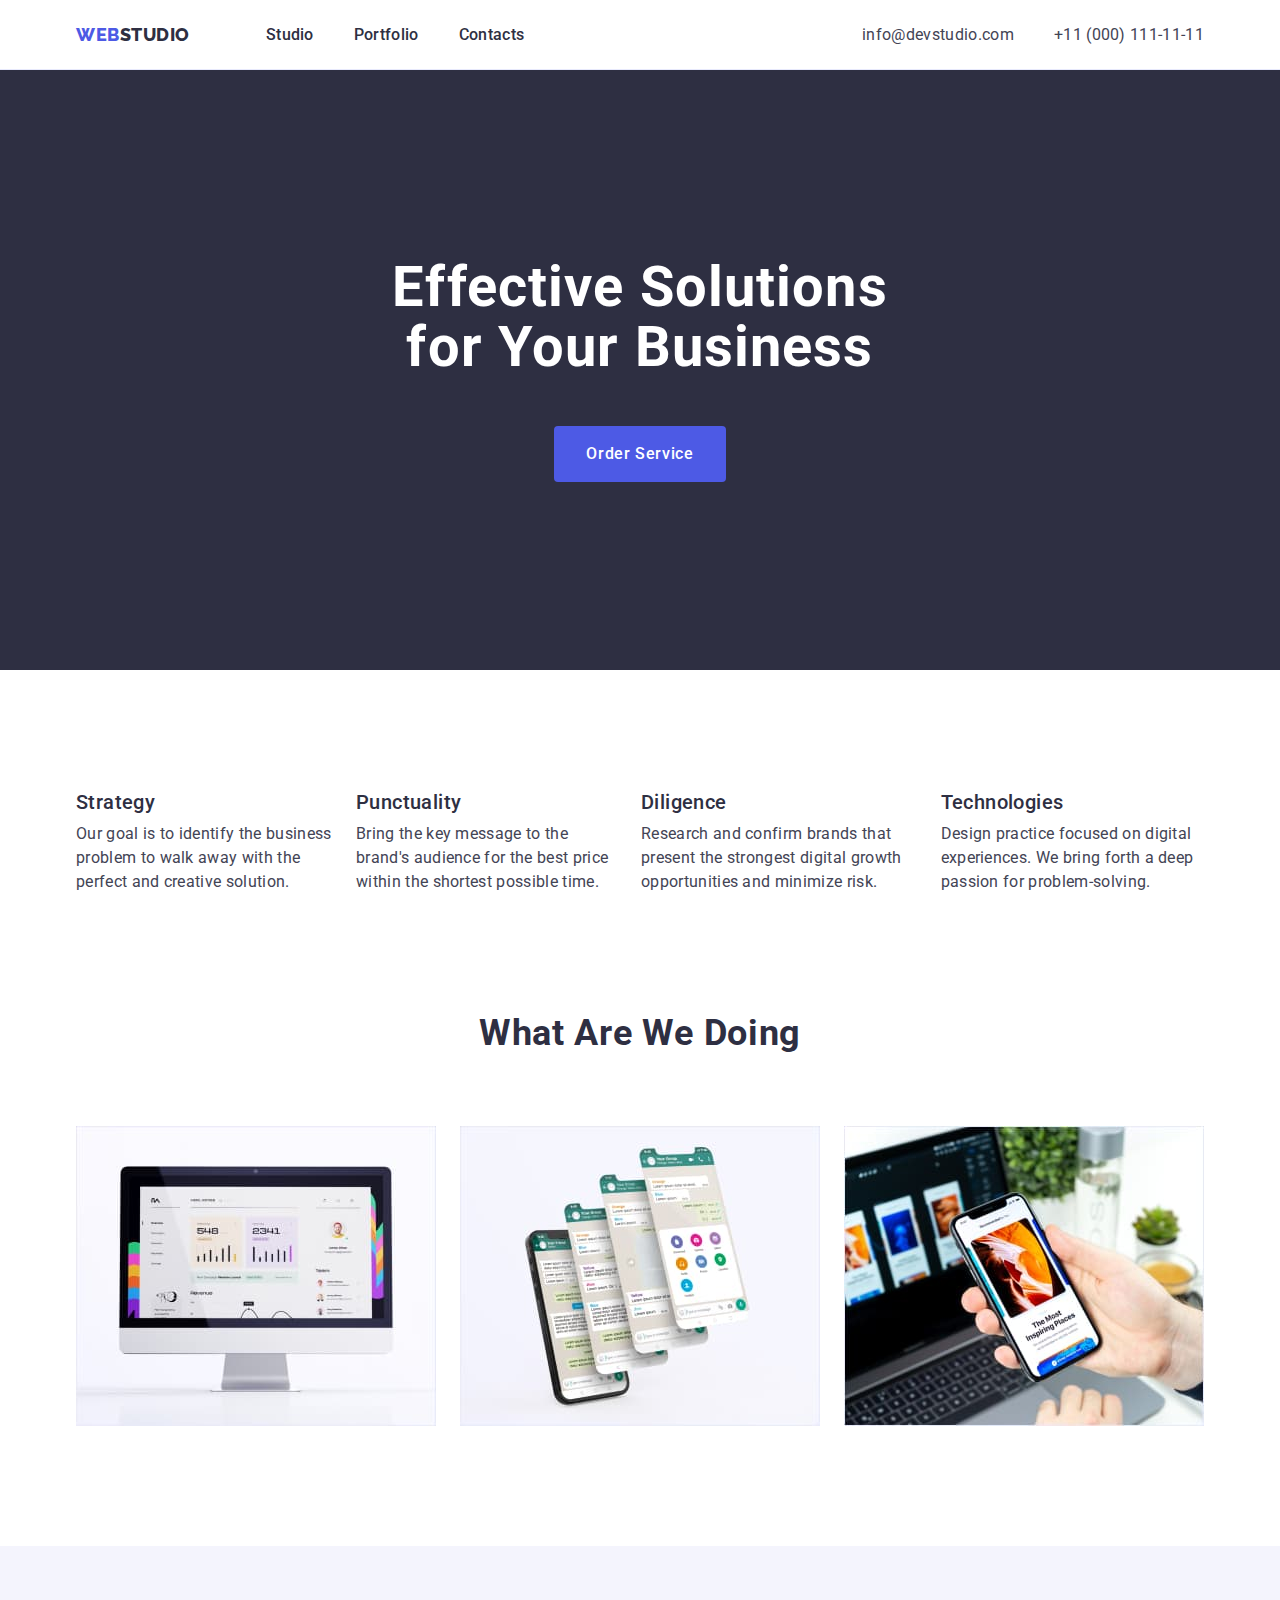
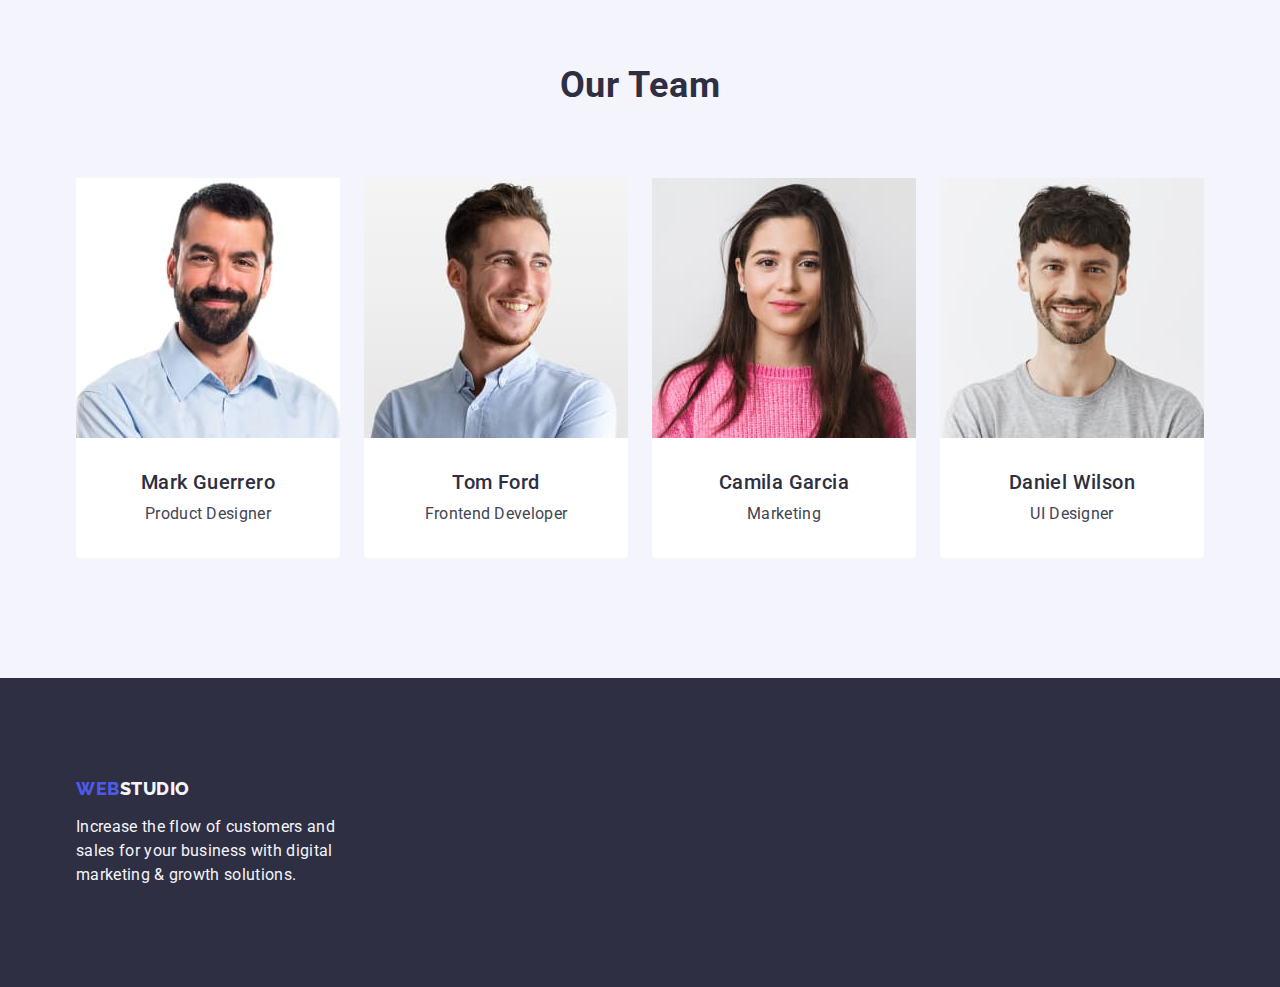
==== commit 3e0bf7d9: "Finish?" ====
--- a/index.html
+++ b/index.html
@@ -19,23 +19,26 @@
   <body>
     <!-- Header -->
     <header class="header">
-      <div class="container"
+      <div class="container flex"
         ><nav class="header-nav">
           <a href="./index.html" class="header-logo link">web<span class="header-logo-element">Studio</span></a>
           <ul class="site-nav list">
-            <li><a href="./index.html" class="site-nav-item link">Studio</a></li>
-            <li><a href="./portfolio.html" class="site-nav-item link">Portfolio</a></li>
-            <li><a href="" class="site-nav-item link">Contacts</a></li>
+            <li class="site-nav-list"><a href="./index.html" class="site-nav-item link">Studio</a></li>
+            <li class="site-nav-list"><a href="./portfolio.html" class="site-nav-item link">Portfolio</a></li>
+            <li class="site-nav-list"><a href="" class="site-nav-item link">Contacts</a></li>
           </ul>
-
-          <address class="address">
-            <ul class="address-nav list">
-              <li><a href="mailto:info@devstudio.com" class="address-item link">info@devstudio.com</a></li>
-              <li><a href="tel:+110001111111" class="address-item link">+11 (000) 111-11-11</a></li>
-            </ul>
-          </address>
-        </nav></div
-      >
+        </nav>
+        <address class="address">
+          <ul class="address-nav list">
+            <li class="address-nav-list"
+              ><a href="mailto:info@devstudio.com" class="address-item link">info@devstudio.com</a></li
+            >
+            <li class="address-nav-list"
+              ><a href="tel:+110001111111" class="address-item link">+11 (000) 111-11-11</a></li
+            >
+          </ul>
+        </address>
+      </div>
     </header>
     <main>
       <!-- Section Hero -->
@@ -47,7 +50,7 @@
       </section>
 
       <!-- Section Advantages -->
-      <section class="section">
+      <section class="section-advantages section">
         <div class="container"
           ><h2 class="section-title visually-hidden">Advantages</h2>
           <ul class="advantages-list list">
@@ -84,18 +87,19 @@
         <div class="container"
           ><h2 class="section-title">What are we doing</h2>
           <ul class="projects-list list">
-            <li>
-              <img src="./images/section_what_are_we_doing/img1.jpg" alt="pc" width="360" height="300" />
+            <li class="projects-list-item">
+              <img src="./images/section_what_are_we_doing/img1.jpg" alt="pc" width="360" height="300" class="img" />
             </li>
-            <li>
-              <img src="./images/section_what_are_we_doing/img2.jpg" alt="phone" width="360" height="300" />
+            <li class="projects-list-item">
+              <img src="./images/section_what_are_we_doing/img2.jpg" alt="phone" width="360" height="300" class="img" />
             </li>
-            <li>
+            <li class="projects-list-item">
               <img
                 src="./images/section_what_are_we_doing/img3.jpg"
                 alt="notebook and phone"
                 width="360"
                 height="300"
+                class="img"
               />
             </li> </ul
         ></div>
@@ -107,24 +111,46 @@
           ><h2 class="section-title">Our Team</h2>
           <ul class="list team-list">
             <li class="team-list-element">
-              <img src="./images/section_our_team/Marc_Guerrero.jpg" alt="Mark Guerrero" width="264" height="260" />
-              <h3 class="secondary-title">Mark Guerrero</h3>
-              <p class="team-list-text">Product Designer</p>
+              <img
+                src="./images/section_our_team/Marc_Guerrero.jpg"
+                alt="Mark Guerrero"
+                width="264"
+                height="260"
+                class="img"
+              />
+              <div class="team-list-content">
+                <h3 class="secondary-title">Mark Guerrero</h3> <p class="team-list-text">Product Designer</p></div
+              >
             </li>
             <li class="team-list-element">
-              <img src="./images/section_our_team/Tom_Ford.jpg" alt="Tom Ford" width="264" height="260" />
-              <h3 class="secondary-title">Tom Ford</h3>
-              <p class="team-list-text">Frontend Developer</p>
+              <img src="./images/section_our_team/Tom_Ford.jpg" alt="Tom Ford" width="264" height="260" class="img" />
+              <div class="team-list-content">
+                <h3 class="secondary-title">Tom Ford</h3> <p class="team-list-text">Frontend Developer</p></div
+              >
             </li>
             <li class="team-list-element">
-              <img src="./images/section_our_team/Camila_Garsia.jpg" alt="Camila Garcia" width="264" height="260" />
-              <h3 class="secondary-title">Camila Garcia</h3>
-              <p class="team-list-text">Marketing</p>
+              <img
+                src="./images/section_our_team/Camila_Garsia.jpg"
+                alt="Camila Garcia"
+                width="264"
+                height="260"
+                class="img"
+              />
+              <div class="team-list-content">
+                <h3 class="secondary-title">Camila Garcia</h3> <p class="team-list-text">Marketing</p></div
+              >
             </li>
             <li class="team-list-element">
-              <img src="./images/section_our_team/Daniel_Wilson.jpg" alt="Daniel Wilson" width="264" height="260" />
-              <h3 class="secondary-title">Daniel Wilson</h3>
-              <p class="team-list-text">UI Designer</p>
+              <img
+                src="./images/section_our_team/Daniel_Wilson.jpg"
+                alt="Daniel Wilson"
+                width="264"
+                height="260"
+                class="img"
+              />
+              <div class="team-list-content">
+                <h3 class="secondary-title">Daniel Wilson</h3> <p class="team-list-text">UI Designer</p></div
+              >
             </li>
           </ul></div
         >
--- a/css/styles.css
+++ b/css/styles.css
@@ -72,6 +72,21 @@
   overflow: hidden;
 }
 
+.img {
+  display: block;
+}
+
+/**
+  |============================
+  | General section 
+  |============================
+*/
+
+.section {
+  padding-top: 120px;
+  padding-bottom: 120px;
+}
+
 /**
   |============================
   | Button
@@ -111,10 +126,10 @@
   color: var(--iris-color);
   background-color: var(--secondary-background);
   border: 1px solid #e7e9fc;
-  padding-top: 12px;
-  padding-right: 24px;
-  padding-bottom: 12px;
-  padding-left: 24px;
+  padding-top: 11px;
+  padding-right: 23px;
+  padding-bottom: 11px;
+  padding-left: 23px;
 }
 
 .secondary-button:hover,
@@ -128,10 +143,21 @@
   | Header
   |============================
 */
+.header {
+  border-bottom: 1px solid #e7e9fc;
+}
+.flex {
+  display: flex;
+  align-items: center;
+}
 .header-nav {
   display: flex;
+  align-items: center;
 }
 .header-logo {
+  padding-top: 24px;
+  padding-bottom: 24px;
+  margin-right: 76px;
   font-family: 'Raleway', sans-serif;
   font-style: normal;
   font-weight: 800;
@@ -150,7 +176,17 @@
 .site-nav {
   display: flex;
 }
+
+.site-nav-list {
+  margin-right: 40px;
+}
+.site-nav-list:last-child {
+  margin-right: 0;
+}
+
 .site-nav-item {
+  padding-top: 24px;
+  padding-bottom: 24px;
   color: var(--title);
   font-weight: 500;
 }
@@ -162,9 +198,17 @@
 
 .address {
   font-style: normal;
+  margin-left: auto;
 }
 .address-nav {
   display: flex;
+}
+
+.address-nav-list {
+  margin-right: 40px;
+}
+.address-nav-list:last-child {
+  margin-right: 0;
 }
 
 .address-item {
@@ -184,11 +228,8 @@
 .hero {
   background-color: var(--hero-background);
   text-align: center;
-}
-
-.section {
-  padding-top: 120px;
-  padding-bottom: 120px;
+  padding-top: 188px;
+  padding-bottom: 188px;
 }
 
 .main-title {
@@ -208,6 +249,11 @@
   | Section Advantages
   |============================
 */
+
+.section-advantages {
+  padding-bottom: 0;
+}
+
 .secondary-title {
   margin-bottom: 8px;
   color: var(--title);
@@ -220,9 +266,13 @@
 .advantages-list {
   display: flex;
 }
+
 .advantages-list-item {
+  width: calc((100%-3 * 24) / 4);
+}
+
+.advantages-list-item:not(:last-child) {
   margin-right: 24px;
-  width: 264px;
 }
 
 /**
@@ -231,6 +281,7 @@
   |============================
 */
 .section-title {
+  margin-bottom: 72px;
   color: var(--title);
   font-weight: 700;
   font-size: 36px;
@@ -243,6 +294,14 @@
 .projects-list {
   display: flex;
 }
+
+.projects-list-item {
+  width: calc((100%-2 * 24) / 3);
+}
+
+.projects-list-item:not(:last-child) {
+  margin-right: 24px;
+}
 /**
   |============================
   | Section Our team
@@ -256,20 +315,72 @@
 }
 .team-list-element {
   background-color: var(--clean-white);
-}
+  border-radius: 0px 0px 4px 4px;
+}
+.team-list-element:not(:last-child) {
+  margin-right: 24px;
+}
+
+.team-list-content {
+  text-align: center;
+  padding-top: 32px;
+  padding-bottom: 32px;
+}
+
 .team-list-text {
   font-size: 16px;
 }
 
 /**
   |============================
+  | Portfolio
+  |============================
+*/
+.section-portfolio {
+  padding-top: 96px;
+}
+.button-list {
+  display: flex;
+  justify-content: center;
+  margin-bottom: 72px;
+}
+.button-list-item:not(:last-child) {
+  margin-right: 24px;
+}
+
+.portfolio-list {
+  display: flex;
+  flex-wrap: wrap;
+}
+
+.portfolio-list-element {
+  margin-right: 24px;
+  margin-bottom: 48px;
+}
+.portfolio-list-element:nth-child(3n) {
+  margin-right: 0;
+}
+
+.portfolio-list-content {
+  padding-top: 32px;
+  padding-bottom: 32px;
+  padding-left: 16px;
+  border-right: 1px solid #e7e9fc;
+  border-bottom: 1px solid #e7e9fc;
+  border-left: 1px solid #e7e9fc;
+}
+/**
+  |============================
   | Footer
   |============================
 */
 .footer {
   background-color: var(--footer-background);
+  padding-top: 100px;
+  padding-bottom: 100px;
 }
 .footer-logo {
+  margin-bottom: 16px;
   color: var(--iris-color);
   font-family: 'Raleway', sans-serif;
   font-style: normal;
@@ -285,5 +396,6 @@
   color: var(--footer-text);
 }
 .footer-text {
+  width: 264px;
   color: var(--footer-text);
 }
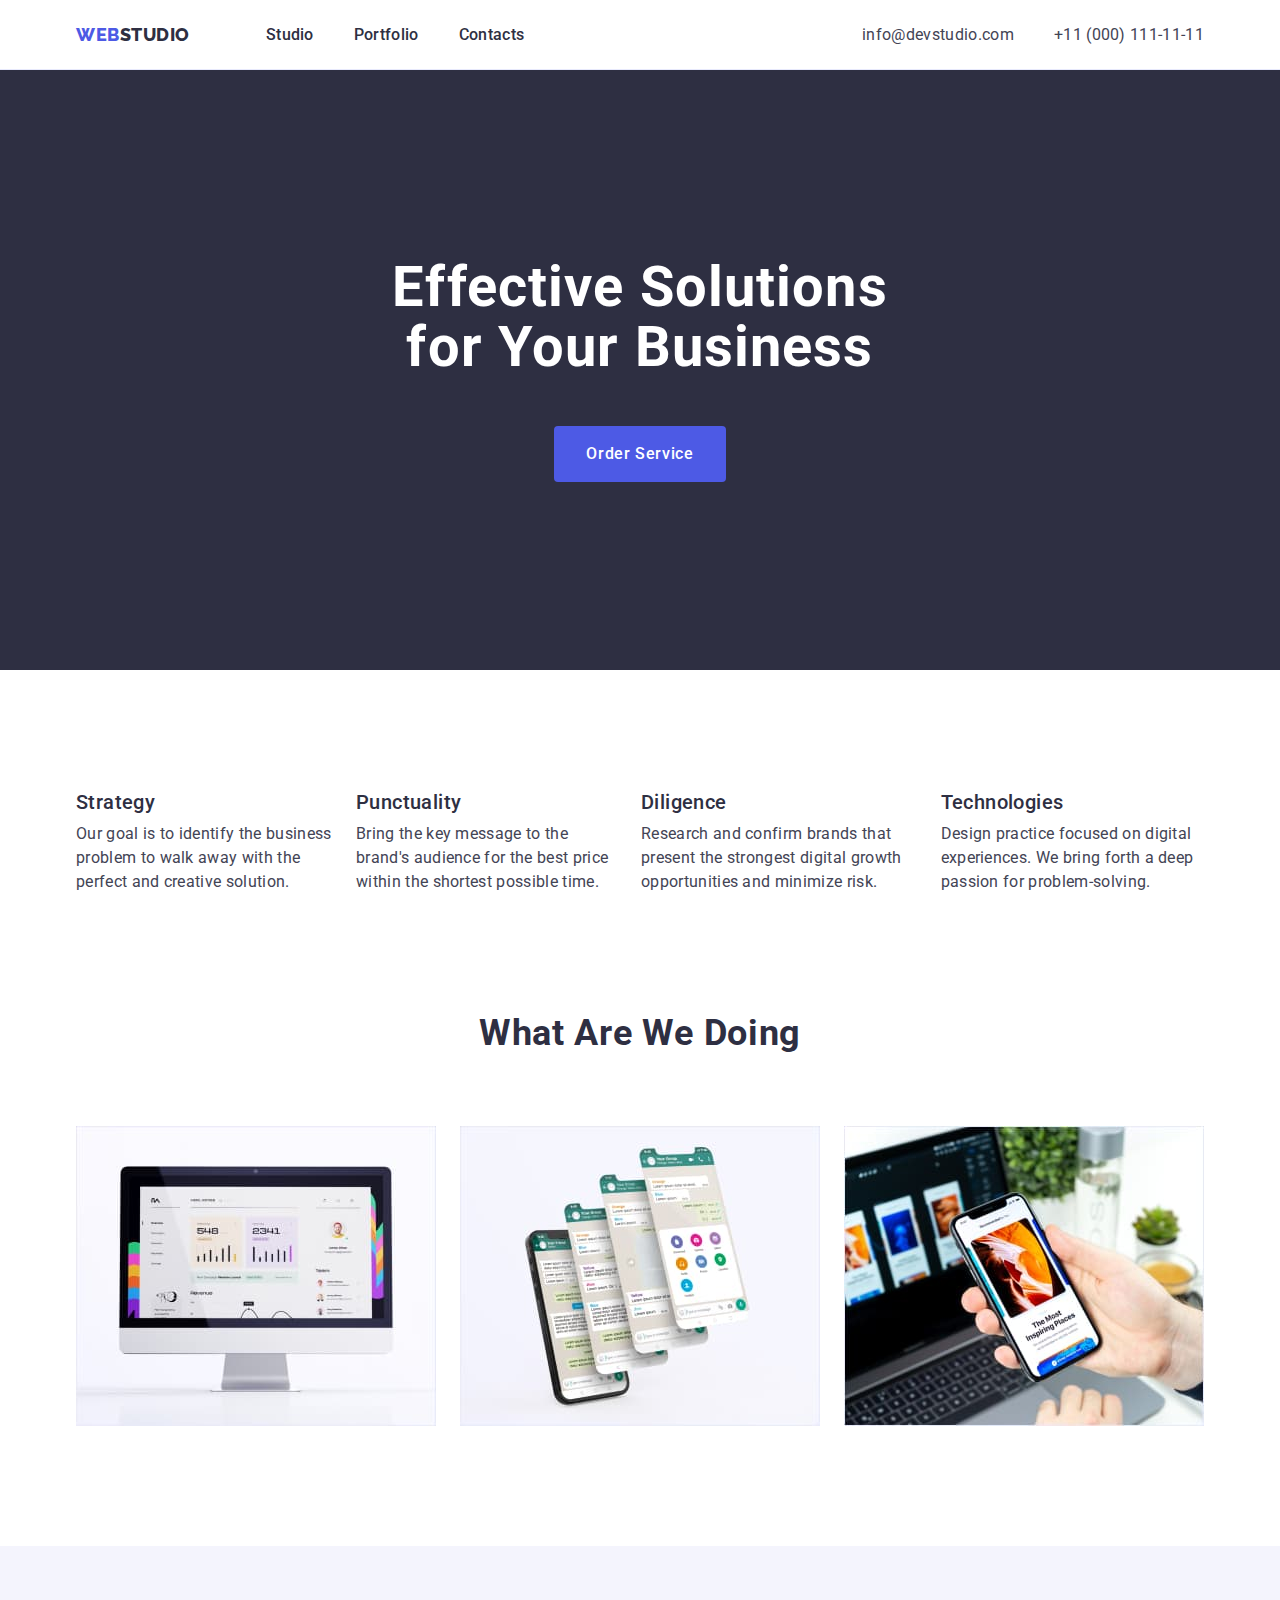
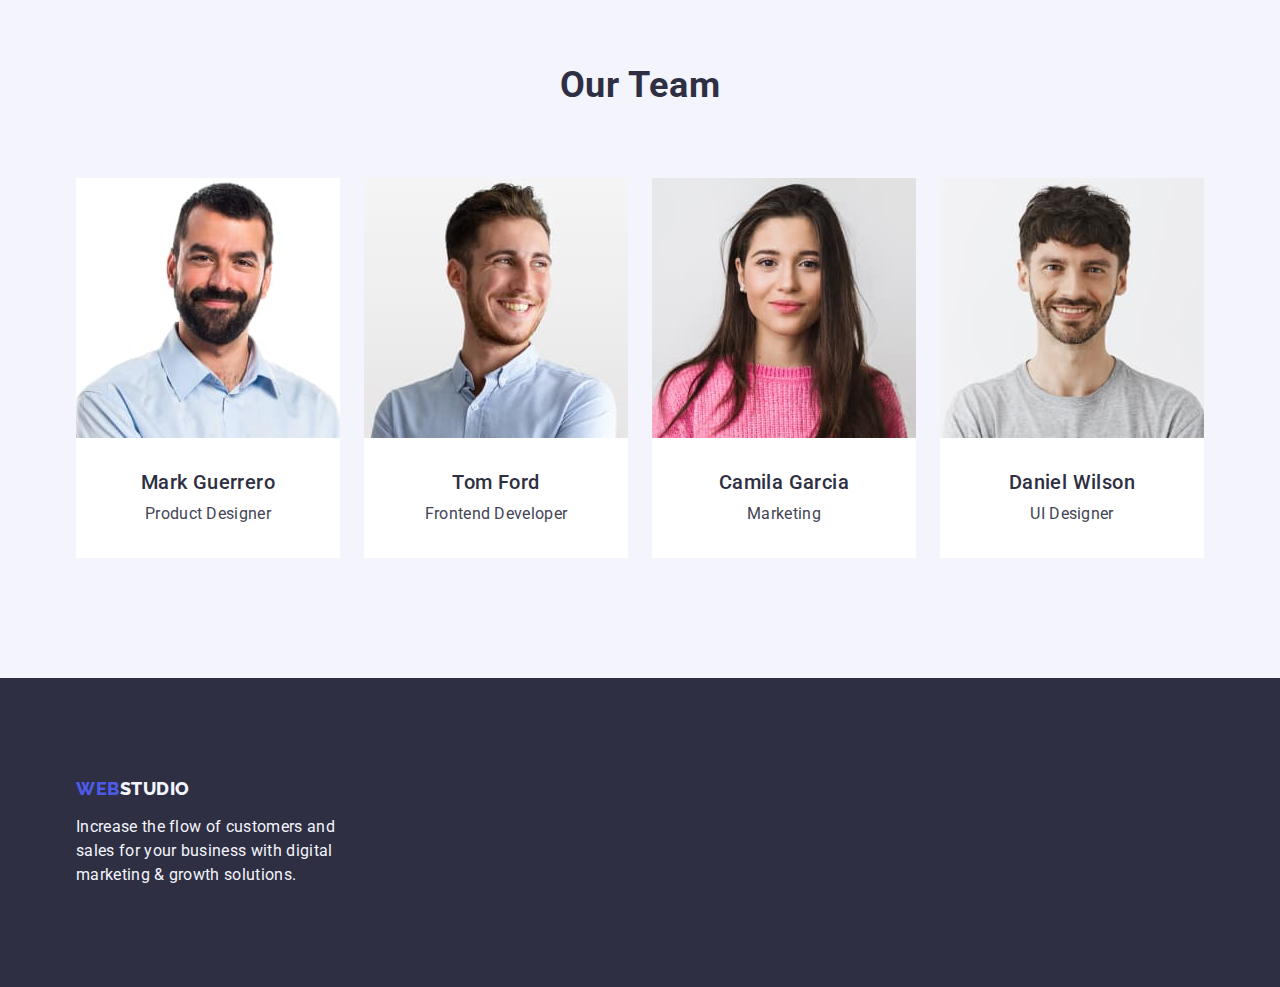
==== commit 7168606c: "upd" ====
--- a/index.html
+++ b/index.html
@@ -119,13 +119,15 @@
                 class="img"
               />
               <div class="team-list-content">
-                <h3 class="secondary-title">Mark Guerrero</h3> <p class="team-list-text">Product Designer</p></div
+                <h3 class="secondary-title">Mark Guerrero</h3>
+                <p class="team-list-text">Product Designer</p></div
               >
             </li>
             <li class="team-list-element">
               <img src="./images/section_our_team/Tom_Ford.jpg" alt="Tom Ford" width="264" height="260" class="img" />
               <div class="team-list-content">
-                <h3 class="secondary-title">Tom Ford</h3> <p class="team-list-text">Frontend Developer</p></div
+                <h3 class="secondary-title">Tom Ford</h3>
+                <p class="team-list-text">Frontend Developer</p></div
               >
             </li>
             <li class="team-list-element">
@@ -137,7 +139,8 @@
                 class="img"
               />
               <div class="team-list-content">
-                <h3 class="secondary-title">Camila Garcia</h3> <p class="team-list-text">Marketing</p></div
+                <h3 class="secondary-title">Camila Garcia</h3>
+                <p class="team-list-text">Marketing</p></div
               >
             </li>
             <li class="team-list-element">
@@ -149,7 +152,8 @@
                 class="img"
               />
               <div class="team-list-content">
-                <h3 class="secondary-title">Daniel Wilson</h3> <p class="team-list-text">UI Designer</p></div
+                <h3 class="secondary-title">Daniel Wilson</h3>
+                <p class="team-list-text">UI Designer</p></div
               >
             </li>
           </ul></div
--- a/css/styles.css
+++ b/css/styles.css
@@ -11,6 +11,7 @@
   --footer-background: #2e2f42;
   /* Other color */
   --iris-color: #4d5ae5;
+  --border-color: #e7e9fc;
 }
 
 body {
@@ -89,7 +90,7 @@
 
 /**
   |============================
-  | Button
+  | Buttons
   |============================
 */
 
@@ -108,13 +109,15 @@
 }
 
 .main-button {
-  color: var(--clean-white);
-  background-color: var(--iris-color);
-  border: none;
+  display: block;
+  min-width: 169px;
   padding-top: 16px;
   padding-right: 32px;
   padding-bottom: 16px;
   padding-left: 32px;
+  border: none;
+  color: var(--clean-white);
+  background-color: var(--iris-color);
 }
 
 .main-button:hover,
@@ -125,17 +128,18 @@
 .secondary-button {
   color: var(--iris-color);
   background-color: var(--secondary-background);
-  border: 1px solid #e7e9fc;
-  padding-top: 11px;
-  padding-right: 23px;
-  padding-bottom: 11px;
-  padding-left: 23px;
+  border: 1px solid var(--border-color);
+  padding-top: 12px;
+  padding-right: 24px;
+  padding-bottom: 12px;
+  padding-left: 24px;
 }
 
 .secondary-button:hover,
 .secondary-button:focus {
   color: var(--clean-white);
   background-color: #404bbf;
+  border: 1px solid transparent;
 }
 
 /**
@@ -144,7 +148,7 @@
   |============================
 */
 .header {
-  border-bottom: 1px solid #e7e9fc;
+  border-bottom: 1px solid var(--border-color);
 }
 .flex {
   display: flex;
@@ -175,13 +179,7 @@
 }
 .site-nav {
   display: flex;
-}
-
-.site-nav-list {
-  margin-right: 40px;
-}
-.site-nav-list:last-child {
-  margin-right: 0;
+  gap: 40px;
 }
 
 .site-nav-item {
@@ -202,13 +200,7 @@
 }
 .address-nav {
   display: flex;
-}
-
-.address-nav-list {
-  margin-right: 40px;
-}
-.address-nav-list:last-child {
-  margin-right: 0;
+  gap: 40px;
 }
 
 .address-item {
@@ -238,7 +230,7 @@
   font-size: 56px;
   line-height: 1.07;
   letter-spacing: 0.02em;
-  width: 496px;
+  max-width: 496px;
   margin-left: auto;
   margin-right: auto;
   margin-bottom: 48px;
@@ -249,11 +241,9 @@
   | Section Advantages
   |============================
 */
-
 .section-advantages {
   padding-bottom: 0;
 }
-
 .secondary-title {
   margin-bottom: 8px;
   color: var(--title);
@@ -265,14 +255,7 @@
 
 .advantages-list {
   display: flex;
-}
-
-.advantages-list-item {
-  width: calc((100%-3 * 24) / 4);
-}
-
-.advantages-list-item:not(:last-child) {
-  margin-right: 24px;
+  gap: 24px;
 }
 
 /**
@@ -293,15 +276,9 @@
 
 .projects-list {
   display: flex;
-}
-
-.projects-list-item {
-  width: calc((100%-2 * 24) / 3);
-}
-
-.projects-list-item:not(:last-child) {
-  margin-right: 24px;
-}
+  gap: 24px;
+}
+
 /**
   |============================
   | Section Our team
@@ -315,7 +292,6 @@
 }
 .team-list-element {
   background-color: var(--clean-white);
-  border-radius: 0px 0px 4px 4px;
 }
 .team-list-element:not(:last-child) {
   margin-right: 24px;
@@ -324,7 +300,10 @@
 .team-list-content {
   text-align: center;
   padding-top: 32px;
+  padding-right: 16px;
   padding-bottom: 32px;
+  padding-left: 16px;
+  border-radius: 0px 0px 4px 4px;
 }
 
 .team-list-text {
@@ -338,6 +317,9 @@
 */
 .section-portfolio {
   padding-top: 96px;
+  padding-bottom: 96px;
+  padding-left: 120px;
+  padding-right: 120px;
 }
 .button-list {
   display: flex;
@@ -365,9 +347,10 @@
   padding-top: 32px;
   padding-bottom: 32px;
   padding-left: 16px;
-  border-right: 1px solid #e7e9fc;
-  border-bottom: 1px solid #e7e9fc;
-  border-left: 1px solid #e7e9fc;
+  padding-right: 16px;
+  border-right: 1px solid var(--border-color);
+  border-bottom: 1px solid var(--border-color);
+  border-left: 1px solid var(--border-color);
 }
 /**
   |============================
@@ -380,6 +363,7 @@
   padding-bottom: 100px;
 }
 .footer-logo {
+  display: inline-block;
   margin-bottom: 16px;
   color: var(--iris-color);
   font-family: 'Raleway', sans-serif;
@@ -387,12 +371,12 @@
   font-weight: 800;
   font-size: 18px;
   line-height: 1.17;
-  display: flex;
   align-items: center;
   letter-spacing: 0.03em;
   text-transform: uppercase;
 }
 .footer-logo-element {
+  display: inline-block;
   color: var(--footer-text);
 }
 .footer-text {
